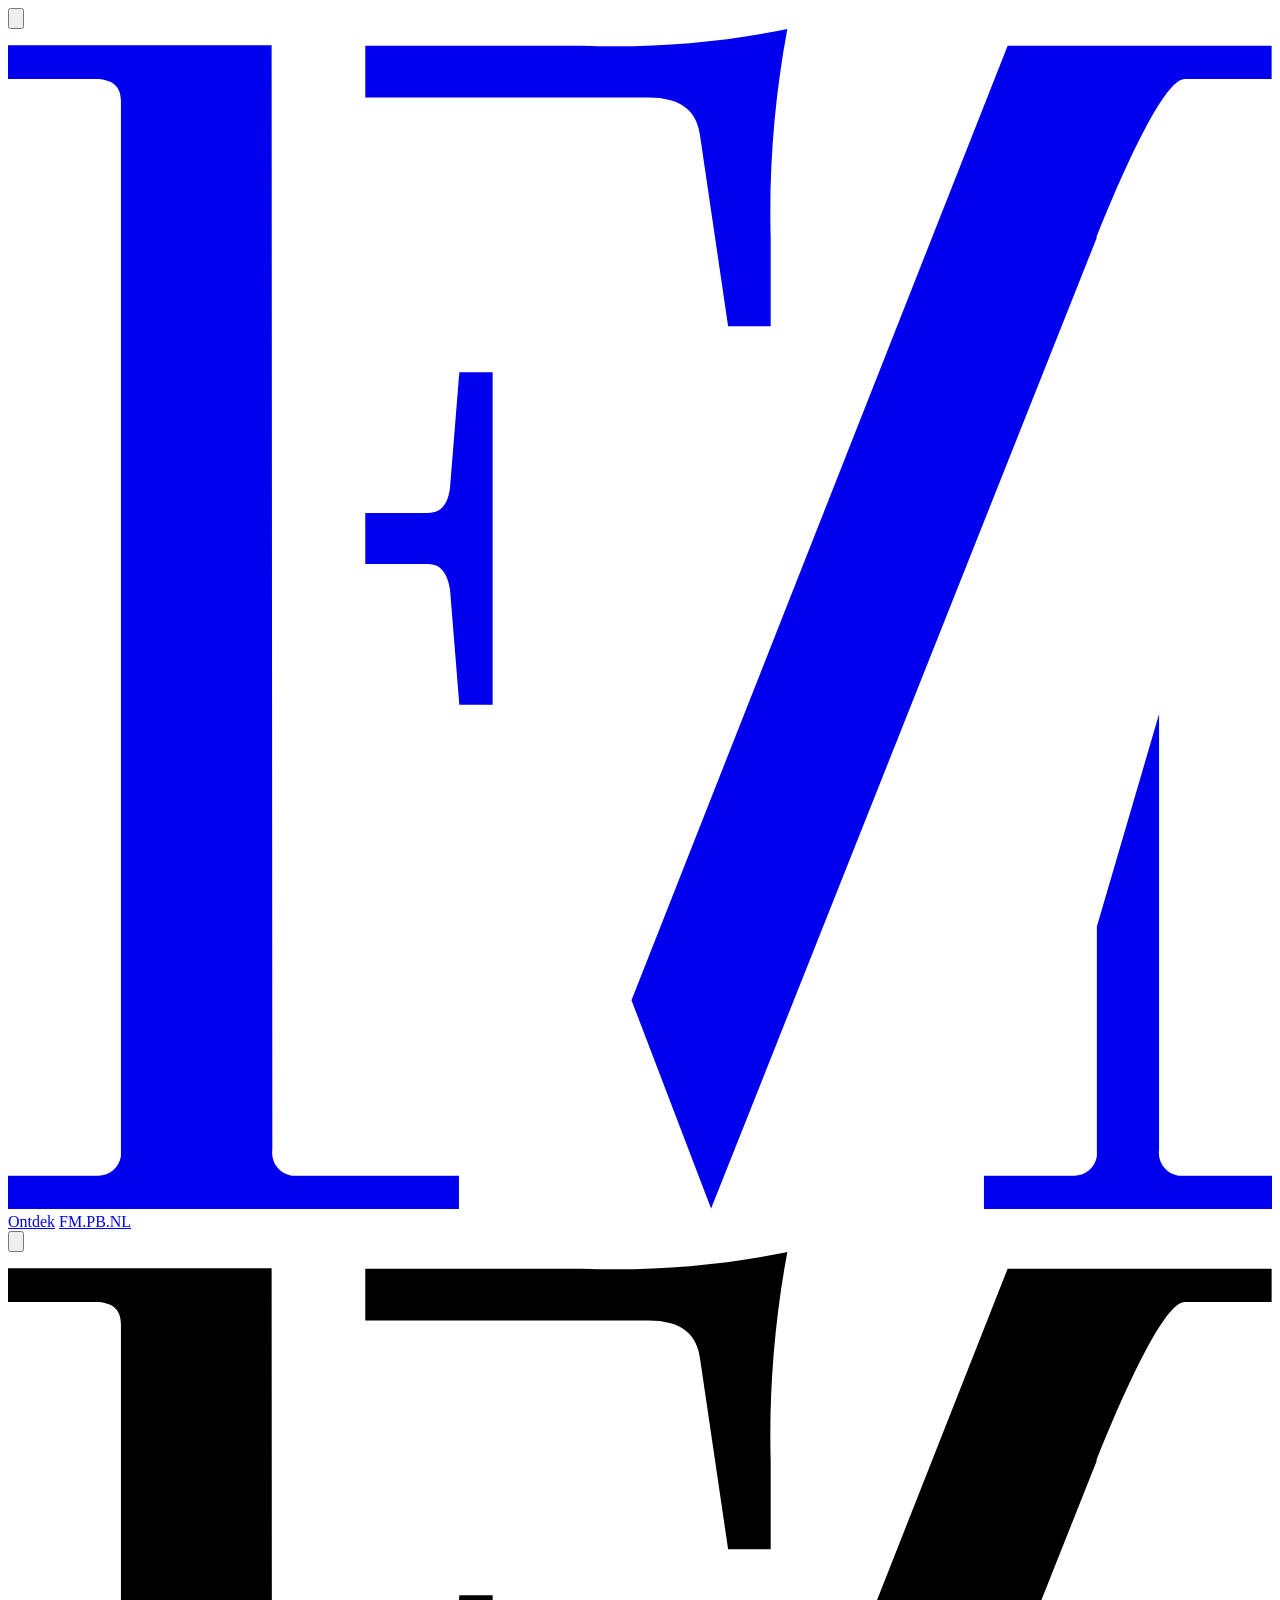
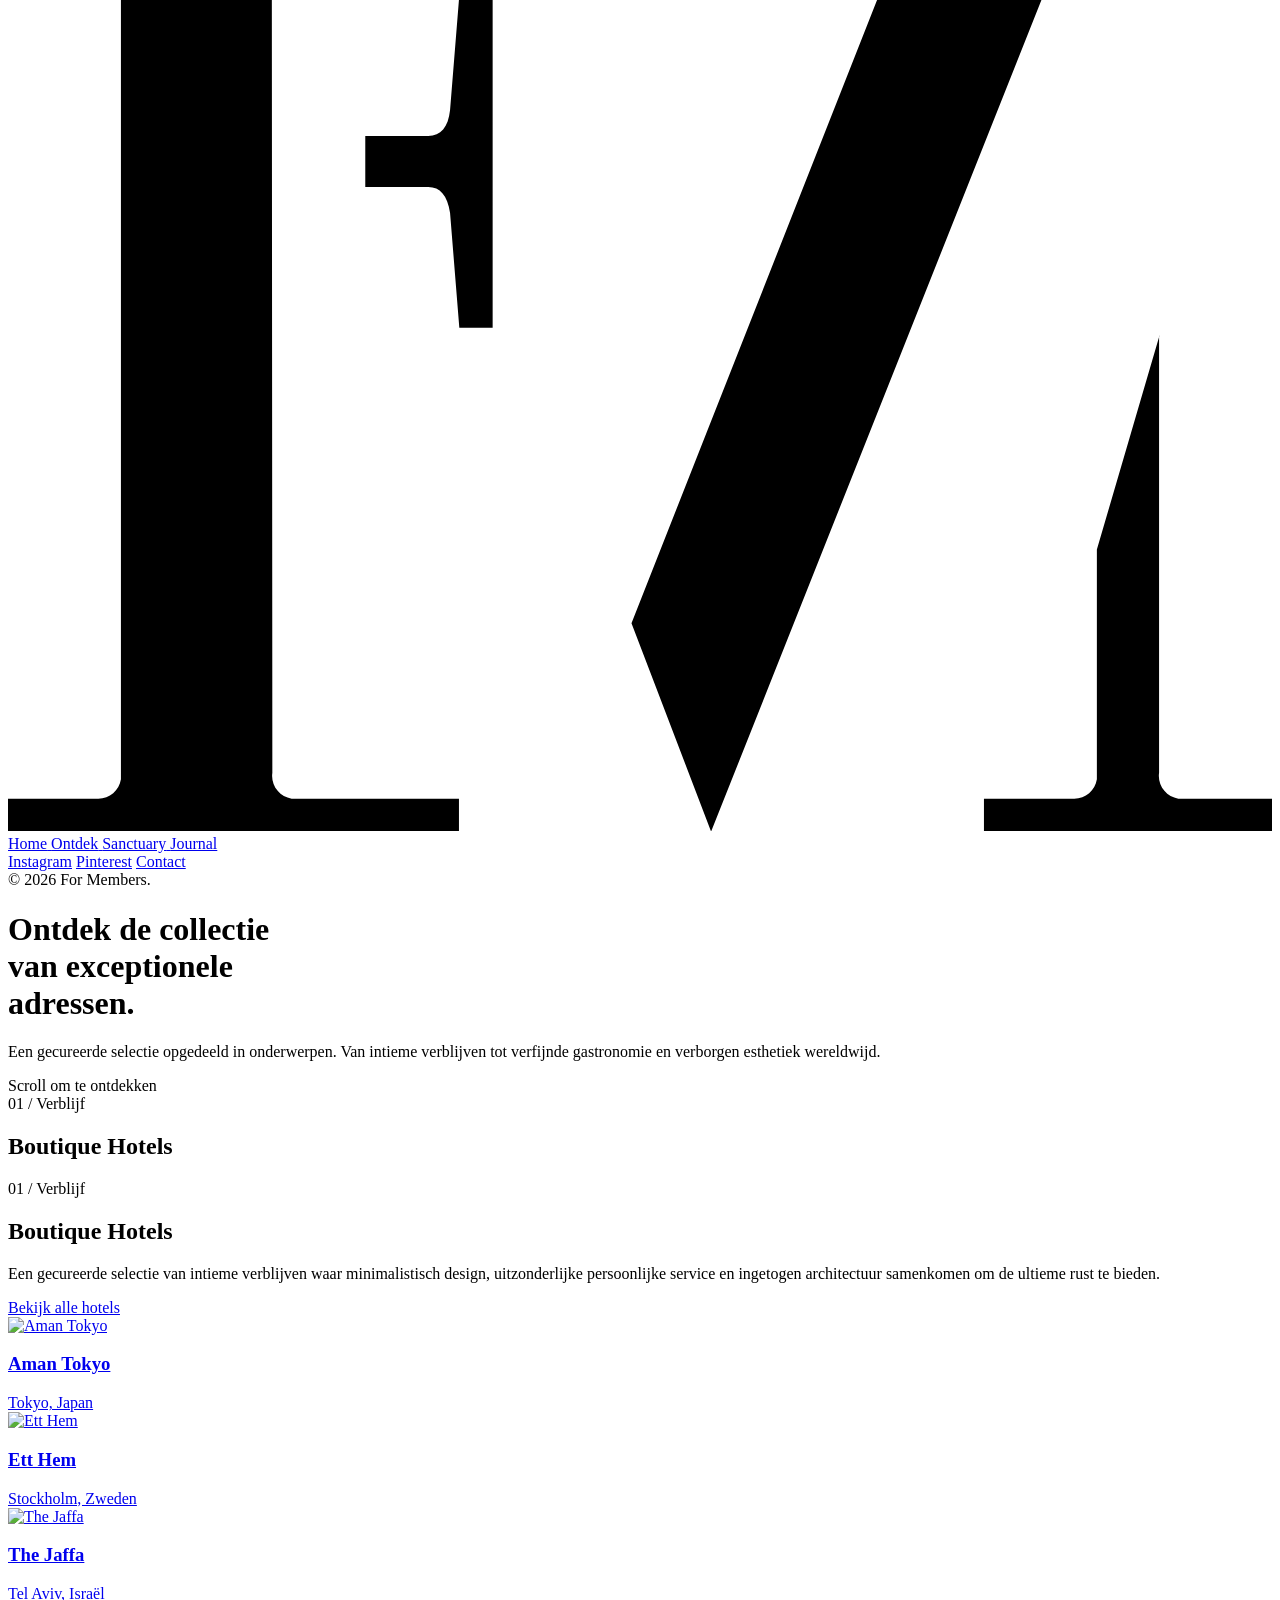
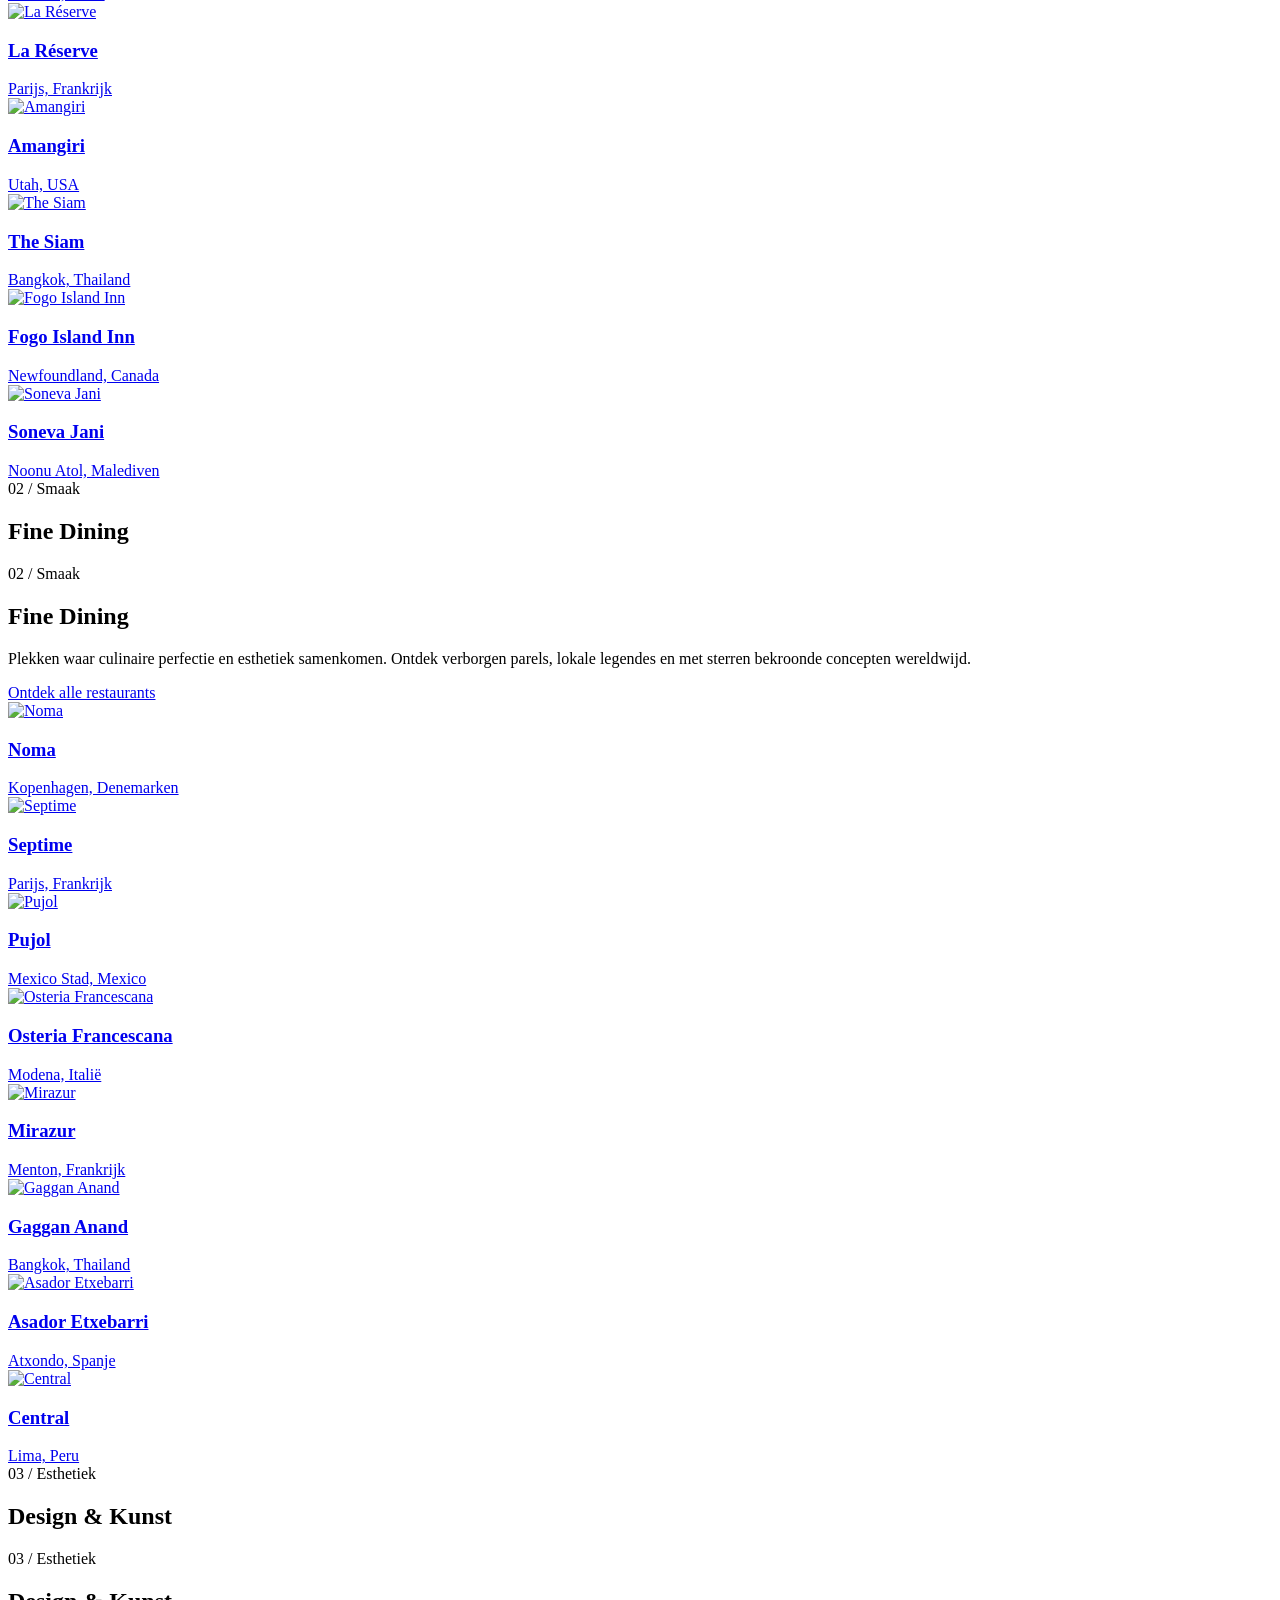
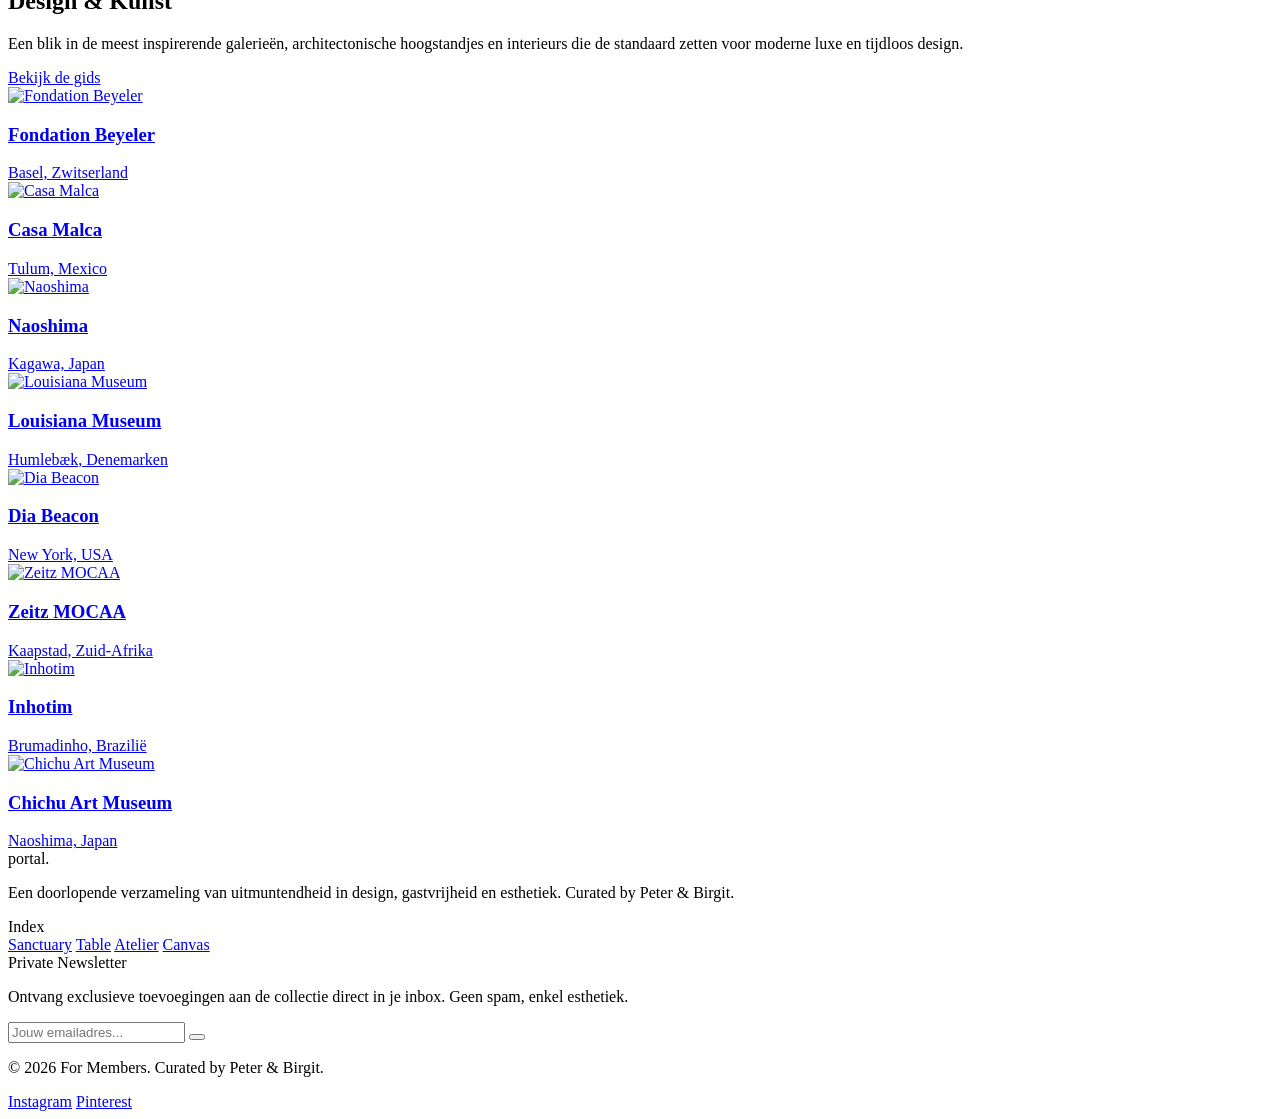
==== ontdek.html @ 79a3ef74 "Fix hamburger/close menu icons: replace Iconify with inline SVGs Iconify icons in opacity-0 overlays" ====
<!DOCTYPE html>
<html lang="nl">
<head>
    <meta charset="UTF-8">
    <meta name="viewport" content="width=device-width, initial-scale=1.0">
    <title>Ontdek | For Members.</title>
    <script src="https://cdn.tailwindcss.com"></script>
    <script>
        tailwind.config = {
            theme: {
                extend: {
                    colors: {
                        alabaster: '#F8F8F7',
                    }
                }
            }
        }
    </script>
    <script src="https://code.iconify.design/iconify-icon/1.0.7/iconify-icon.min.js"></script>
    <link rel="stylesheet" href="assets/style.css">
</head>
<body class="bg-alabaster text-stone-900 font-sans antialiased selection:bg-stone-200 overflow-x-hidden">

    <!-- Navigation -->
    <nav class="fixed top-0 w-full z-50 bg-white/40 backdrop-blur-md lg:bg-transparent lg:backdrop-blur-none lg:mix-blend-difference text-stone-900 lg:text-alabaster p-6 lg:p-10 flex justify-between items-center pointer-events-none">
        <div class="pointer-events-auto">
            <button id="menu-btn" class="flex items-center justify-center hover:opacity-50 transition-opacity">
                <svg xmlns="http://www.w3.org/2000/svg" viewBox="0 0 24 24" class="w-7 h-7" fill="none" stroke="currentColor" stroke-width="1.5"><path d="M3 6h18M3 12h18M3 18h18"/></svg>
            </button>
        </div>
        <a href="index.html" class="absolute left-1/2 -translate-x-1/2 pointer-events-auto cursor-pointer">
            <svg xmlns="http://www.w3.org/2000/svg" viewBox="0 0 34.14 31.86" class="h-6 lg:h-7" fill="currentColor"><path d="M31.09,18.47v11.8c-.05.34.19.65.52.7.06,0,.12,0,.18,0h2.35v.9h-7.78v-.9h2.35c.34.05.65-.19.7-.52,0-.06,0-.12,0-.18v-6.03l1.69-5.77ZM29.41,5.63l-10.42,26.23-2.15-5.63L27,.45h7.13v.9h-2.35c-.73,0-2.38,4.28-2.38,4.28Z"/><path d="M7.14,30.27c-.05.34.19.65.52.7.06,0,.12,0,.18,0h4.34v.9H0v-.9h2.35c.34.05.65-.19.7-.52,0-.06,0-.12,0-.18V1.94c0-.39-.23-.59-.7-.59H0V.44h7.12l.02,29.82ZM9.65.45h5.86c1.86.07,3.72-.08,5.54-.45-.35,1.87-.5,3.78-.45,5.68v2.35h-1.15l-.75-5.09c-.07-.74-.54-1.09-1.4-1.09h-7.65V.45Z"/><path d="M9.65,13.07h1.7c.34,0,.54-.23.59-.7l.25-3.1h.9v8.98h-.9l-.25-3.1c-.07-.47-.27-.7-.59-.7h-1.7v-1.38Z"/></svg>
        </a>
        <div class="flex gap-8 items-center pointer-events-auto">
            <a href="ontdek.html" class="text-sm font-medium tracking-wide uppercase hover:opacity-50 transition-opacity hidden md:block">Ontdek</a>
            <a href="#" class="text-sm font-medium tracking-wide uppercase hover:opacity-50 transition-opacity hidden md:block">FM.PB.NL</a>
        </div>
    </nav>

    <!-- Fullscreen Menu Overlay -->
    <div id="mobile-menu" class="fixed inset-0 z-[60] bg-stone-900 text-alabaster opacity-0 pointer-events-none transition-opacity duration-700 ease-in-out flex flex-col">
        <div class="p-6 lg:p-10 flex justify-between items-center">
            <div class="flex gap-6 lg:gap-8 items-center">
                <button id="close-btn" class="flex items-center justify-center hover:opacity-50 transition-opacity">
                    <svg xmlns="http://www.w3.org/2000/svg" viewBox="0 0 24 24" class="w-7 h-7" fill="none" stroke="currentColor" stroke-width="1.5"><path d="M18 6L6 18M6 6l12 12"/></svg>
                </button>
                <div class="cursor-pointer">
                    <svg xmlns="http://www.w3.org/2000/svg" viewBox="0 0 34.14 31.86" class="h-6 lg:h-7" fill="currentColor"><path d="M31.09,18.47v11.8c-.05.34.19.65.52.7.06,0,.12,0,.18,0h2.35v.9h-7.78v-.9h2.35c.34.05.65-.19.7-.52,0-.06,0-.12,0-.18v-6.03l1.69-5.77ZM29.41,5.63l-10.42,26.23-2.15-5.63L27,.45h7.13v.9h-2.35c-.73,0-2.38,4.28-2.38,4.28Z"/><path d="M7.14,30.27c-.05.34.19.65.52.7.06,0,.12,0,.18,0h4.34v.9H0v-.9h2.35c.34.05.65-.19.7-.52,0-.06,0-.12,0-.18V1.94c0-.39-.23-.59-.7-.59H0V.44h7.12l.02,29.82ZM9.65.45h5.86c1.86.07,3.72-.08,5.54-.45-.35,1.87-.5,3.78-.45,5.68v2.35h-1.15l-.75-5.09c-.07-.74-.54-1.09-1.4-1.09h-7.65V.45Z"/><path d="M9.65,13.07h1.7c.34,0,.54-.23.59-.7l.25-3.1h.9v8.98h-.9l-.25-3.1c-.07-.47-.27-.7-.59-.7h-1.7v-1.38Z"/></svg>
                </div>
            </div>
        </div>
        <div class="flex-1 flex flex-col justify-center p-6 lg:p-10 max-w-[1600px] w-full mx-auto">
            <nav class="flex flex-col gap-4 lg:gap-6">
                <a href="index.html" class="group font-serif text-5xl md:text-7xl lg:text-8xl tracking-tight font-medium w-fit flex items-center gap-6">
                    <span class="group-hover:text-stone-400 group-hover:italic transition-all duration-500">Home</span>
                    <iconify-icon icon="solar:arrow-right-linear" stroke-width="1.5" class="text-4xl lg:text-6xl text-stone-400 opacity-0 -translate-x-4 group-hover:opacity-100 group-hover:translate-x-0 transition-all duration-500"></iconify-icon>
                </a>
                <a href="ontdek.html" class="group font-serif text-5xl md:text-7xl lg:text-8xl tracking-tight font-medium w-fit flex items-center gap-6">
                    <span class="group-hover:text-stone-400 group-hover:italic transition-all duration-500">Ontdek</span>
                    <iconify-icon icon="solar:arrow-right-linear" stroke-width="1.5" class="text-4xl lg:text-6xl text-stone-400 opacity-0 -translate-x-4 group-hover:opacity-100 group-hover:translate-x-0 transition-all duration-500"></iconify-icon>
                </a>
                <a href="sanctuary.html" class="group font-serif text-5xl md:text-7xl lg:text-8xl tracking-tight font-medium w-fit flex items-center gap-6">
                    <span class="group-hover:text-stone-400 group-hover:italic transition-all duration-500">Sanctuary</span>
                    <iconify-icon icon="solar:arrow-right-linear" stroke-width="1.5" class="text-4xl lg:text-6xl text-stone-400 opacity-0 -translate-x-4 group-hover:opacity-100 group-hover:translate-x-0 transition-all duration-500"></iconify-icon>
                </a>
                <a href="#" class="group font-serif text-5xl md:text-7xl lg:text-8xl tracking-tight font-medium w-fit flex items-center gap-6">
                    <span class="group-hover:text-stone-400 group-hover:italic transition-all duration-500">Journal</span>
                    <iconify-icon icon="solar:arrow-right-linear" stroke-width="1.5" class="text-4xl lg:text-6xl text-stone-400 opacity-0 -translate-x-4 group-hover:opacity-100 group-hover:translate-x-0 transition-all duration-500"></iconify-icon>
                </a>
            </nav>
        </div>
        <div class="p-6 lg:p-10 max-w-[1600px] w-full mx-auto flex flex-col sm:flex-row justify-between items-start sm:items-end gap-8">
            <div class="flex gap-6 sm:gap-8">
                <a href="#" class="text-xs font-semibold tracking-widest uppercase text-stone-500 hover:text-alabaster transition-colors">Instagram</a>
                <a href="#" class="text-xs font-semibold tracking-widest uppercase text-stone-500 hover:text-alabaster transition-colors">Pinterest</a>
                <a href="#" class="text-xs font-semibold tracking-widest uppercase text-stone-500 hover:text-alabaster transition-colors">Contact</a>
            </div>
            <div class="text-xs font-semibold tracking-widest uppercase text-stone-600">
                &copy; 2026 For Members.
            </div>
        </div>
    </div>

    <!-- Hero -->
    <header class="min-h-[70vh] flex flex-col justify-end p-6 lg:p-10 pb-16 lg:pb-24 max-w-[1600px] mx-auto">
        <div class="grid grid-cols-1 lg:grid-cols-12 gap-12 lg:gap-6 items-end">
            <div class="lg:col-span-8">
                <h1 class="font-serif text-5xl md:text-7xl lg:text-8xl tracking-tight font-medium leading-[1.1] text-stone-900">
                    Ontdek de <span class="text-stone-400 italic font-normal">collectie</span><br>
                    van exceptionele<br>
                    adressen.
                </h1>
            </div>
            <div class="lg:col-span-4 flex flex-col gap-8">
                <p class="text-base md:text-lg text-stone-600 font-light leading-relaxed">
                    Een gecureerde selectie opgedeeld in onderwerpen. Van intieme verblijven tot verfijnde gastronomie en verborgen esthetiek wereldwijd.
                </p>
                <div class="flex items-center gap-4 text-xs font-medium uppercase tracking-widest text-stone-500">
                    <span>Scroll om te ontdekken</span>
                    <iconify-icon icon="solar:arrow-down-linear" stroke-width="1.5" class="text-lg animate-bounce-down"></iconify-icon>
                </div>
            </div>
        </div>
    </header>

    <!-- Ontdek Layout -->
    <main class="bg-white border-t border-stone-200">
        <div class="max-w-[1600px] mx-auto p-6 lg:p-10 py-16 lg:py-32 flex flex-col gap-24 lg:gap-48">

            <!-- Onderwerp 1: Verblijf -->
            <section class="flex flex-col lg:flex-row gap-6 lg:gap-24 relative">
                <div class="lg:hidden sticky top-[72px] z-40 bg-white/95 backdrop-blur py-4 px-6 -mx-6 border-b border-stone-100 flex flex-col gap-1 shadow-[0_10px_30px_-15px_rgba(0,0,0,0.05)]">
                    <div class="text-[10px] font-semibold uppercase tracking-widest text-stone-400">01 / Verblijf</div>
                    <h2 class="font-serif text-3xl tracking-tight font-medium text-stone-900">Boutique Hotels</h2>
                </div>
                <div class="lg:w-1/3 flex flex-col lg:sticky lg:top-32 h-fit lg:pr-8 z-30 pt-2 lg:pt-0">
                    <div class="hidden lg:flex flex-col gap-6">
                        <div class="text-xs font-semibold uppercase tracking-widest text-stone-400">01 / Verblijf</div>
                        <h2 class="font-serif text-5xl md:text-6xl tracking-tight font-medium text-stone-900">Boutique Hotels</h2>
                    </div>
                    <div class="flex flex-col gap-5 mt-0 lg:mt-6">
                        <p class="text-xs sm:text-sm md:text-base text-stone-500 font-light leading-relaxed">
                            Een gecureerde selectie van intieme verblijven waar minimalistisch design, uitzonderlijke persoonlijke service en ingetogen architectuur samenkomen om de ultieme rust te bieden.
                        </p>
                        <a href="sanctuary.html" class="group relative flex items-center justify-between bg-stone-900 hover:bg-stone-800 transition-all w-full">
                            <span class="px-5 py-3 font-serif text-base md:text-lg tracking-tight text-stone-400 group-hover:text-alabaster transition-colors">Bekijk alle hotels</span>
                            <span class="border-l border-stone-700 w-12 h-12 flex items-center justify-center text-stone-400 group-hover:text-alabaster transition-all flex-shrink-0">
                                <iconify-icon icon="solar:arrow-right-up-linear" stroke-width="1.5" class="text-lg group-hover:translate-x-1 group-hover:-translate-y-1 transition-transform"></iconify-icon>
                            </span>
                        </a>
                    </div>
                </div>
                <div class="lg:w-2/3 grid grid-cols-2 gap-x-3 gap-y-8 md:gap-x-6 md:gap-y-16 mt-4 lg:mt-0">
                    <a href="sanctuary-aman-tokyo.html" class="group flex flex-col gap-3 md:gap-5">
                        <div class="relative w-full aspect-square overflow-hidden bg-stone-100">
                            <img src="https://hoirqrkdgbmvpwutwuwj.supabase.co/storage/v1/object/public/assets/assets/917d6f93-fb36-439a-8c48-884b67b35381_1600w.jpg" alt="Aman Tokyo" class="object-cover w-full h-full group-hover:scale-105 transition-transform duration-700 ease-in-out">
                        </div>
                        <div class="flex flex-col gap-1 md:gap-1.5">
                            <div class="flex justify-between items-start">
                                <h3 class="font-serif text-sm sm:text-base md:text-2xl tracking-tight font-medium text-stone-900 pr-2">Aman Tokyo</h3>
                                <iconify-icon icon="solar:arrow-right-up-linear" stroke-width="1.5" class="text-sm md:text-xl text-stone-400 group-hover:text-stone-900 group-hover:translate-x-1 group-hover:-translate-y-1 transition-all flex-shrink-0"></iconify-icon>
                            </div>
                            <span class="text-[9px] sm:text-[10px] md:text-xs font-semibold uppercase tracking-widest text-stone-400 truncate">Tokyo, Japan</span>
                        </div>
                    </a>
                    <a href="sanctuary-aman-tokyo.html" class="group flex flex-col gap-3 md:gap-5">
                        <div class="relative w-full aspect-square overflow-hidden bg-stone-100">
                            <img src="https://hoirqrkdgbmvpwutwuwj.supabase.co/storage/v1/object/public/assets/assets/4734259a-bad7-422f-981e-ce01e79184f2_1600w.jpg" alt="Ett Hem" class="object-cover w-full h-full group-hover:scale-105 transition-transform duration-700 ease-in-out">
                        </div>
                        <div class="flex flex-col gap-1 md:gap-1.5">
                            <div class="flex justify-between items-start">
                                <h3 class="font-serif text-sm sm:text-base md:text-2xl tracking-tight font-medium text-stone-900 pr-2">Ett Hem</h3>
                                <iconify-icon icon="solar:arrow-right-up-linear" stroke-width="1.5" class="text-sm md:text-xl text-stone-400 group-hover:text-stone-900 group-hover:translate-x-1 group-hover:-translate-y-1 transition-all flex-shrink-0"></iconify-icon>
                            </div>
                            <span class="text-[9px] sm:text-[10px] md:text-xs font-semibold uppercase tracking-widest text-stone-400 truncate">Stockholm, Zweden</span>
                        </div>
                    </a>
                    <a href="sanctuary-aman-tokyo.html" class="group flex flex-col gap-3 md:gap-5">
                        <div class="relative w-full aspect-square overflow-hidden bg-stone-100">
                            <img src="https://images.unsplash.com/photo-1522708323590-d24dbb6b0267?auto=format&fit=crop&q=80&w=800" alt="The Jaffa" class="object-cover w-full h-full group-hover:scale-105 transition-transform duration-700 ease-in-out">
                        </div>
                        <div class="flex flex-col gap-1 md:gap-1.5">
                            <div class="flex justify-between items-start">
                                <h3 class="font-serif text-sm sm:text-base md:text-2xl tracking-tight font-medium text-stone-900 pr-2">The Jaffa</h3>
                                <iconify-icon icon="solar:arrow-right-up-linear" stroke-width="1.5" class="text-sm md:text-xl text-stone-400 group-hover:text-stone-900 group-hover:translate-x-1 group-hover:-translate-y-1 transition-all flex-shrink-0"></iconify-icon>
                            </div>
                            <span class="text-[9px] sm:text-[10px] md:text-xs font-semibold uppercase tracking-widest text-stone-400 truncate">Tel Aviv, Isra&euml;l</span>
                        </div>
                    </a>
                    <a href="sanctuary-aman-tokyo.html" class="group flex flex-col gap-3 md:gap-5">
                        <div class="relative w-full aspect-square overflow-hidden bg-stone-100">
                            <img src="https://hoirqrkdgbmvpwutwuwj.supabase.co/storage/v1/object/public/assets/assets/5bab247f-35d9-400d-a82b-fd87cfe913d2_1600w.webp" alt="La R&eacute;serve" class="object-cover w-full h-full group-hover:scale-105 transition-transform duration-700 ease-in-out">
                        </div>
                        <div class="flex flex-col gap-1 md:gap-1.5">
                            <div class="flex justify-between items-start">
                                <h3 class="font-serif text-sm sm:text-base md:text-2xl tracking-tight font-medium text-stone-900 pr-2">La R&eacute;serve</h3>
                                <iconify-icon icon="solar:arrow-right-up-linear" stroke-width="1.5" class="text-sm md:text-xl text-stone-400 group-hover:text-stone-900 group-hover:translate-x-1 group-hover:-translate-y-1 transition-all flex-shrink-0"></iconify-icon>
                            </div>
                            <span class="text-[9px] sm:text-[10px] md:text-xs font-semibold uppercase tracking-widest text-stone-400 truncate">Parijs, Frankrijk</span>
                        </div>
                    </a>
                    <a href="sanctuary-aman-tokyo.html" class="group flex flex-col gap-3 md:gap-5">
                        <div class="relative w-full aspect-square overflow-hidden bg-stone-100">
                            <img src="https://images.unsplash.com/photo-1566073771259-6a8506099945?auto=format&fit=crop&q=80&w=800" alt="Amangiri" class="object-cover w-full h-full group-hover:scale-105 transition-transform duration-700 ease-in-out">
                        </div>
                        <div class="flex flex-col gap-1 md:gap-1.5">
                            <div class="flex justify-between items-start">
                                <h3 class="font-serif text-sm sm:text-base md:text-2xl tracking-tight font-medium text-stone-900 pr-2">Amangiri</h3>
                                <iconify-icon icon="solar:arrow-right-up-linear" stroke-width="1.5" class="text-sm md:text-xl text-stone-400 group-hover:text-stone-900 group-hover:translate-x-1 group-hover:-translate-y-1 transition-all flex-shrink-0"></iconify-icon>
                            </div>
                            <span class="text-[9px] sm:text-[10px] md:text-xs font-semibold uppercase tracking-widest text-stone-400 truncate">Utah, USA</span>
                        </div>
                    </a>
                    <a href="sanctuary-aman-tokyo.html" class="group flex flex-col gap-3 md:gap-5">
                        <div class="relative w-full aspect-square overflow-hidden bg-stone-100">
                            <img src="https://images.unsplash.com/photo-1520250497591-112f2f40a3f4?auto=format&fit=crop&q=80&w=800" alt="The Siam" class="object-cover w-full h-full group-hover:scale-105 transition-transform duration-700 ease-in-out">
                        </div>
                        <div class="flex flex-col gap-1 md:gap-1.5">
                            <div class="flex justify-between items-start">
                                <h3 class="font-serif text-sm sm:text-base md:text-2xl tracking-tight font-medium text-stone-900 pr-2">The Siam</h3>
                                <iconify-icon icon="solar:arrow-right-up-linear" stroke-width="1.5" class="text-sm md:text-xl text-stone-400 group-hover:text-stone-900 group-hover:translate-x-1 group-hover:-translate-y-1 transition-all flex-shrink-0"></iconify-icon>
                            </div>
                            <span class="text-[9px] sm:text-[10px] md:text-xs font-semibold uppercase tracking-widest text-stone-400 truncate">Bangkok, Thailand</span>
                        </div>
                    </a>
                    <a href="sanctuary-aman-tokyo.html" class="group flex flex-col gap-3 md:gap-5">
                        <div class="relative w-full aspect-square overflow-hidden bg-stone-100">
                            <img src="https://images.unsplash.com/photo-1499793983690-e29da59ef1c2?auto=format&fit=crop&q=80&w=800" alt="Fogo Island Inn" class="object-cover w-full h-full group-hover:scale-105 transition-transform duration-700 ease-in-out">
                        </div>
                        <div class="flex flex-col gap-1 md:gap-1.5">
                            <div class="flex justify-between items-start">
                                <h3 class="font-serif text-sm sm:text-base md:text-2xl tracking-tight font-medium text-stone-900 pr-2">Fogo Island Inn</h3>
                                <iconify-icon icon="solar:arrow-right-up-linear" stroke-width="1.5" class="text-sm md:text-xl text-stone-400 group-hover:text-stone-900 group-hover:translate-x-1 group-hover:-translate-y-1 transition-all flex-shrink-0"></iconify-icon>
                            </div>
                            <span class="text-[9px] sm:text-[10px] md:text-xs font-semibold uppercase tracking-widest text-stone-400 truncate">Newfoundland, Canada</span>
                        </div>
                    </a>
                    <a href="sanctuary-aman-tokyo.html" class="group flex flex-col gap-3 md:gap-5">
                        <div class="relative w-full aspect-square overflow-hidden bg-stone-100">
                            <img src="https://images.unsplash.com/photo-1439066615861-d1af74d74000?auto=format&fit=crop&q=80&w=800" alt="Soneva Jani" class="object-cover w-full h-full group-hover:scale-105 transition-transform duration-700 ease-in-out">
                        </div>
                        <div class="flex flex-col gap-1 md:gap-1.5">
                            <div class="flex justify-between items-start">
                                <h3 class="font-serif text-sm sm:text-base md:text-2xl tracking-tight font-medium text-stone-900 pr-2">Soneva Jani</h3>
                                <iconify-icon icon="solar:arrow-right-up-linear" stroke-width="1.5" class="text-sm md:text-xl text-stone-400 group-hover:text-stone-900 group-hover:translate-x-1 group-hover:-translate-y-1 transition-all flex-shrink-0"></iconify-icon>
                            </div>
                            <span class="text-[9px] sm:text-[10px] md:text-xs font-semibold uppercase tracking-widest text-stone-400 truncate">Noonu Atol, Malediven</span>
                        </div>
                    </a>
                </div>
            </section>

            <!-- Onderwerp 2: Gastronomie -->
            <section class="flex flex-col lg:flex-row gap-6 lg:gap-24 relative">
                <div class="lg:hidden sticky top-[72px] z-40 bg-white/95 backdrop-blur py-4 px-6 -mx-6 border-b border-stone-100 flex flex-col gap-1 shadow-[0_10px_30px_-15px_rgba(0,0,0,0.05)]">
                    <div class="text-[10px] font-semibold uppercase tracking-widest text-stone-400">02 / Smaak</div>
                    <h2 class="font-serif text-3xl tracking-tight font-medium text-stone-900">Fine Dining</h2>
                </div>
                <div class="lg:w-1/3 flex flex-col lg:sticky lg:top-32 h-fit lg:pr-8 z-30 pt-2 lg:pt-0">
                    <div class="hidden lg:flex flex-col gap-6">
                        <div class="text-xs font-semibold uppercase tracking-widest text-stone-400">02 / Smaak</div>
                        <h2 class="font-serif text-5xl md:text-6xl tracking-tight font-medium text-stone-900">Fine Dining</h2>
                    </div>
                    <div class="flex flex-col gap-5 mt-0 lg:mt-6">
                        <p class="text-xs sm:text-sm md:text-base text-stone-500 font-light leading-relaxed">
                            Plekken waar culinaire perfectie en esthetiek samenkomen. Ontdek verborgen parels, lokale legendes en met sterren bekroonde concepten wereldwijd.
                        </p>
                        <a href="#" class="group relative flex items-center justify-between bg-stone-900 hover:bg-stone-800 transition-all w-full">
                            <span class="px-5 py-3 font-serif text-base md:text-lg tracking-tight text-alabaster">Ontdek alle restaurants</span>
                            <span class="border-l border-stone-700 w-12 h-12 flex items-center justify-center text-alabaster transition-all flex-shrink-0">
                                <iconify-icon icon="solar:arrow-right-up-linear" stroke-width="1.5" class="text-lg group-hover:translate-x-1 group-hover:-translate-y-1 transition-transform"></iconify-icon>
                            </span>
                        </a>
                    </div>
                </div>
                <div class="lg:w-2/3 grid grid-cols-2 gap-x-3 gap-y-8 md:gap-x-6 md:gap-y-16 mt-4 lg:mt-0">
                    <a href="https://noma.dk" target="_blank" rel="noopener noreferrer" class="group flex flex-col gap-3 md:gap-5">
                        <div class="relative w-full aspect-square overflow-hidden bg-stone-100">
                            <img src="https://images.unsplash.com/photo-1550966871-3ed3cdb5ed0c?auto=format&fit=crop&q=80&w=800" alt="Noma" class="object-cover w-full h-full group-hover:scale-105 transition-transform duration-700 ease-in-out">
                        </div>
                        <div class="flex flex-col gap-1 md:gap-1.5">
                            <div class="flex justify-between items-start">
                                <h3 class="font-serif text-sm sm:text-base md:text-2xl tracking-tight font-medium text-stone-900 pr-2">Noma</h3>
                                <iconify-icon icon="solar:arrow-right-up-linear" stroke-width="1.5" class="text-sm md:text-xl text-stone-400 group-hover:text-stone-900 group-hover:translate-x-1 group-hover:-translate-y-1 transition-all flex-shrink-0"></iconify-icon>
                            </div>
                            <span class="text-[9px] sm:text-[10px] md:text-xs font-semibold uppercase tracking-widest text-stone-400 truncate">Kopenhagen, Denemarken</span>
                        </div>
                    </a>
                    <a href="https://www.septime-charonne.fr" target="_blank" rel="noopener noreferrer" class="group flex flex-col gap-3 md:gap-5">
                        <div class="relative w-full aspect-square overflow-hidden bg-stone-100">
                            <img src="https://images.unsplash.com/photo-1514933651103-005eec06c04b?auto=format&fit=crop&q=80&w=800" alt="Septime" class="object-cover w-full h-full group-hover:scale-105 transition-transform duration-700 ease-in-out">
                        </div>
                        <div class="flex flex-col gap-1 md:gap-1.5">
                            <div class="flex justify-between items-start">
                                <h3 class="font-serif text-sm sm:text-base md:text-2xl tracking-tight font-medium text-stone-900 pr-2">Septime</h3>
                                <iconify-icon icon="solar:arrow-right-up-linear" stroke-width="1.5" class="text-sm md:text-xl text-stone-400 group-hover:text-stone-900 group-hover:translate-x-1 group-hover:-translate-y-1 transition-all flex-shrink-0"></iconify-icon>
                            </div>
                            <span class="text-[9px] sm:text-[10px] md:text-xs font-semibold uppercase tracking-widest text-stone-400 truncate">Parijs, Frankrijk</span>
                        </div>
                    </a>
                    <a href="https://pujol.com.mx" target="_blank" rel="noopener noreferrer" class="group flex flex-col gap-3 md:gap-5">
                        <div class="relative w-full aspect-square overflow-hidden bg-stone-100">
                            <img src="https://images.unsplash.com/photo-1600891964092-4316c288032e?auto=format&fit=crop&q=80&w=800" alt="Pujol" class="object-cover w-full h-full group-hover:scale-105 transition-transform duration-700 ease-in-out">
                        </div>
                        <div class="flex flex-col gap-1 md:gap-1.5">
                            <div class="flex justify-between items-start">
                                <h3 class="font-serif text-sm sm:text-base md:text-2xl tracking-tight font-medium text-stone-900 pr-2">Pujol</h3>
                                <iconify-icon icon="solar:arrow-right-up-linear" stroke-width="1.5" class="text-sm md:text-xl text-stone-400 group-hover:text-stone-900 group-hover:translate-x-1 group-hover:-translate-y-1 transition-all flex-shrink-0"></iconify-icon>
                            </div>
                            <span class="text-[9px] sm:text-[10px] md:text-xs font-semibold uppercase tracking-widest text-stone-400 truncate">Mexico Stad, Mexico</span>
                        </div>
                    </a>
                    <a href="https://osteriafrancescana.it" target="_blank" rel="noopener noreferrer" class="group flex flex-col gap-3 md:gap-5">
                        <div class="relative w-full aspect-square overflow-hidden bg-stone-100">
                            <img src="https://images.unsplash.com/photo-1559339352-11d035aa65de?auto=format&fit=crop&q=80&w=800" alt="Osteria Francescana" class="object-cover w-full h-full group-hover:scale-105 transition-transform duration-700 ease-in-out">
                        </div>
                        <div class="flex flex-col gap-1 md:gap-1.5">
                            <div class="flex justify-between items-start">
                                <h3 class="font-serif text-sm sm:text-base md:text-2xl tracking-tight font-medium text-stone-900 pr-2">Osteria Francescana</h3>
                                <iconify-icon icon="solar:arrow-right-up-linear" stroke-width="1.5" class="text-sm md:text-xl text-stone-400 group-hover:text-stone-900 group-hover:translate-x-1 group-hover:-translate-y-1 transition-all flex-shrink-0"></iconify-icon>
                            </div>
                            <span class="text-[9px] sm:text-[10px] md:text-xs font-semibold uppercase tracking-widest text-stone-400 truncate">Modena, Itali&euml;</span>
                        </div>
                    </a>
                    <a href="https://www.mirazur.fr" target="_blank" rel="noopener noreferrer" class="group flex flex-col gap-3 md:gap-5">
                        <div class="relative w-full aspect-square overflow-hidden bg-stone-100">
                            <img src="https://images.unsplash.com/photo-1414235077428-338989a2e8c0?auto=format&fit=crop&q=80&w=800" alt="Mirazur" class="object-cover w-full h-full group-hover:scale-105 transition-transform duration-700 ease-in-out">
                        </div>
                        <div class="flex flex-col gap-1 md:gap-1.5">
                            <div class="flex justify-between items-start">
                                <h3 class="font-serif text-sm sm:text-base md:text-2xl tracking-tight font-medium text-stone-900 pr-2">Mirazur</h3>
                                <iconify-icon icon="solar:arrow-right-up-linear" stroke-width="1.5" class="text-sm md:text-xl text-stone-400 group-hover:text-stone-900 group-hover:translate-x-1 group-hover:-translate-y-1 transition-all flex-shrink-0"></iconify-icon>
                            </div>
                            <span class="text-[9px] sm:text-[10px] md:text-xs font-semibold uppercase tracking-widest text-stone-400 truncate">Menton, Frankrijk</span>
                        </div>
                    </a>
                    <a href="https://gaggananand.com" target="_blank" rel="noopener noreferrer" class="group flex flex-col gap-3 md:gap-5">
                        <div class="relative w-full aspect-square overflow-hidden bg-stone-100">
                            <img src="https://images.unsplash.com/photo-1514362545857-3bc16c4c7d1b?auto=format&fit=crop&q=80&w=800" alt="Gaggan Anand" class="object-cover w-full h-full group-hover:scale-105 transition-transform duration-700 ease-in-out">
                        </div>
                        <div class="flex flex-col gap-1 md:gap-1.5">
                            <div class="flex justify-between items-start">
                                <h3 class="font-serif text-sm sm:text-base md:text-2xl tracking-tight font-medium text-stone-900 pr-2">Gaggan Anand</h3>
                                <iconify-icon icon="solar:arrow-right-up-linear" stroke-width="1.5" class="text-sm md:text-xl text-stone-400 group-hover:text-stone-900 group-hover:translate-x-1 group-hover:-translate-y-1 transition-all flex-shrink-0"></iconify-icon>
                            </div>
                            <span class="text-[9px] sm:text-[10px] md:text-xs font-semibold uppercase tracking-widest text-stone-400 truncate">Bangkok, Thailand</span>
                        </div>
                    </a>
                    <a href="https://asadoretxebarri.com" target="_blank" rel="noopener noreferrer" class="group flex flex-col gap-3 md:gap-5">
                        <div class="relative w-full aspect-square overflow-hidden bg-stone-100">
                            <img src="https://images.unsplash.com/photo-1544025162-d76694265947?auto=format&fit=crop&q=80&w=800" alt="Asador Etxebarri" class="object-cover w-full h-full group-hover:scale-105 transition-transform duration-700 ease-in-out">
                        </div>
                        <div class="flex flex-col gap-1 md:gap-1.5">
                            <div class="flex justify-between items-start">
                                <h3 class="font-serif text-sm sm:text-base md:text-2xl tracking-tight font-medium text-stone-900 pr-2">Asador Etxebarri</h3>
                                <iconify-icon icon="solar:arrow-right-up-linear" stroke-width="1.5" class="text-sm md:text-xl text-stone-400 group-hover:text-stone-900 group-hover:translate-x-1 group-hover:-translate-y-1 transition-all flex-shrink-0"></iconify-icon>
                            </div>
                            <span class="text-[9px] sm:text-[10px] md:text-xs font-semibold uppercase tracking-widest text-stone-400 truncate">Atxondo, Spanje</span>
                        </div>
                    </a>
                    <a href="https://centralrestaurante.com.pe" target="_blank" rel="noopener noreferrer" class="group flex flex-col gap-3 md:gap-5">
                        <div class="relative w-full aspect-square overflow-hidden bg-stone-100">
                            <img src="https://images.unsplash.com/photo-1504674900247-0877df9cc836?auto=format&fit=crop&q=80&w=800" alt="Central" class="object-cover w-full h-full group-hover:scale-105 transition-transform duration-700 ease-in-out">
                        </div>
                        <div class="flex flex-col gap-1 md:gap-1.5">
                            <div class="flex justify-between items-start">
                                <h3 class="font-serif text-sm sm:text-base md:text-2xl tracking-tight font-medium text-stone-900 pr-2">Central</h3>
                                <iconify-icon icon="solar:arrow-right-up-linear" stroke-width="1.5" class="text-sm md:text-xl text-stone-400 group-hover:text-stone-900 group-hover:translate-x-1 group-hover:-translate-y-1 transition-all flex-shrink-0"></iconify-icon>
                            </div>
                            <span class="text-[9px] sm:text-[10px] md:text-xs font-semibold uppercase tracking-widest text-stone-400 truncate">Lima, Peru</span>
                        </div>
                    </a>
                </div>
            </section>

            <!-- Onderwerp 3: Esthetiek -->
            <section class="flex flex-col lg:flex-row gap-6 lg:gap-24 relative">
                <div class="lg:hidden sticky top-[72px] z-40 bg-white/95 backdrop-blur py-4 px-6 -mx-6 border-b border-stone-100 flex flex-col gap-1 shadow-[0_10px_30px_-15px_rgba(0,0,0,0.05)]">
                    <div class="text-[10px] font-semibold uppercase tracking-widest text-stone-400">03 / Esthetiek</div>
                    <h2 class="font-serif text-3xl tracking-tight font-medium text-stone-900">Design &amp; Kunst</h2>
                </div>
                <div class="lg:w-1/3 flex flex-col lg:sticky lg:top-32 h-fit lg:pr-8 z-30 pt-2 lg:pt-0">
                    <div class="hidden lg:flex flex-col gap-6">
                        <div class="text-xs font-semibold uppercase tracking-widest text-stone-400">03 / Esthetiek</div>
                        <h2 class="font-serif text-5xl md:text-6xl tracking-tight font-medium text-stone-900">Design &amp; Kunst</h2>
                    </div>
                    <div class="flex flex-col gap-5 mt-0 lg:mt-6">
                        <p class="text-xs sm:text-sm md:text-base text-stone-500 font-light leading-relaxed">
                            Een blik in de meest inspirerende galerieën, architectonische hoogstandjes en interieurs die de standaard zetten voor moderne luxe en tijdloos design.
                        </p>
                        <a href="#" class="group relative flex items-center justify-between bg-stone-900 hover:bg-stone-800 transition-all w-full">
                            <span class="px-5 py-3 font-serif text-base md:text-lg tracking-tight text-alabaster">Bekijk de gids</span>
                            <span class="border-l border-stone-700 w-12 h-12 flex items-center justify-center text-alabaster transition-all flex-shrink-0">
                                <iconify-icon icon="solar:arrow-right-up-linear" stroke-width="1.5" class="text-lg group-hover:translate-x-1 group-hover:-translate-y-1 transition-transform"></iconify-icon>
                            </span>
                        </a>
                    </div>
                </div>
                <div class="lg:w-2/3 grid grid-cols-2 gap-x-3 gap-y-8 md:gap-x-6 md:gap-y-16 mt-4 lg:mt-0">
                    <a href="https://www.fondationbeyeler.ch" target="_blank" rel="noopener noreferrer" class="group flex flex-col gap-3 md:gap-5">
                        <div class="relative w-full aspect-square overflow-hidden bg-stone-100">
                            <img src="https://images.unsplash.com/photo-1600585154340-be6161a56a0c?auto=format&fit=crop&q=80&w=800" alt="Fondation Beyeler" class="object-cover w-full h-full group-hover:scale-105 transition-transform duration-700 ease-in-out">
                        </div>
                        <div class="flex flex-col gap-1 md:gap-1.5">
                            <div class="flex justify-between items-start">
                                <h3 class="font-serif text-sm sm:text-base md:text-2xl tracking-tight font-medium text-stone-900 pr-2">Fondation Beyeler</h3>
                                <iconify-icon icon="solar:arrow-right-up-linear" stroke-width="1.5" class="text-sm md:text-xl text-stone-400 group-hover:text-stone-900 group-hover:translate-x-1 group-hover:-translate-y-1 transition-all flex-shrink-0"></iconify-icon>
                            </div>
                            <span class="text-[9px] sm:text-[10px] md:text-xs font-semibold uppercase tracking-widest text-stone-400 truncate">Basel, Zwitserland</span>
                        </div>
                    </a>
                    <a href="https://casamalca.com" target="_blank" rel="noopener noreferrer" class="group flex flex-col gap-3 md:gap-5">
                        <div class="relative w-full aspect-square overflow-hidden bg-stone-100">
                            <img src="https://images.unsplash.com/photo-1600607688969-a5bfcd646154?auto=format&fit=crop&q=80&w=800" alt="Casa Malca" class="object-cover w-full h-full group-hover:scale-105 transition-transform duration-700 ease-in-out">
                        </div>
                        <div class="flex flex-col gap-1 md:gap-1.5">
                            <div class="flex justify-between items-start">
                                <h3 class="font-serif text-sm sm:text-base md:text-2xl tracking-tight font-medium text-stone-900 pr-2">Casa Malca</h3>
                                <iconify-icon icon="solar:arrow-right-up-linear" stroke-width="1.5" class="text-sm md:text-xl text-stone-400 group-hover:text-stone-900 group-hover:translate-x-1 group-hover:-translate-y-1 transition-all flex-shrink-0"></iconify-icon>
                            </div>
                            <span class="text-[9px] sm:text-[10px] md:text-xs font-semibold uppercase tracking-widest text-stone-400 truncate">Tulum, Mexico</span>
                        </div>
                    </a>
                    <a href="https://benesse-artsite.jp/en/art/naoshima.html" target="_blank" rel="noopener noreferrer" class="group flex flex-col gap-3 md:gap-5">
                        <div class="relative w-full aspect-square overflow-hidden bg-stone-100">
                            <img src="https://images.unsplash.com/photo-1582555172866-f73bb12a2ab3?auto=format&fit=crop&q=80&w=800" alt="Naoshima" class="object-cover w-full h-full group-hover:scale-105 transition-transform duration-700 ease-in-out">
                        </div>
                        <div class="flex flex-col gap-1 md:gap-1.5">
                            <div class="flex justify-between items-start">
                                <h3 class="font-serif text-sm sm:text-base md:text-2xl tracking-tight font-medium text-stone-900 pr-2">Naoshima</h3>
                                <iconify-icon icon="solar:arrow-right-up-linear" stroke-width="1.5" class="text-sm md:text-xl text-stone-400 group-hover:text-stone-900 group-hover:translate-x-1 group-hover:-translate-y-1 transition-all flex-shrink-0"></iconify-icon>
                            </div>
                            <span class="text-[9px] sm:text-[10px] md:text-xs font-semibold uppercase tracking-widest text-stone-400 truncate">Kagawa, Japan</span>
                        </div>
                    </a>
                    <a href="https://louisiana.dk" target="_blank" rel="noopener noreferrer" class="group flex flex-col gap-3 md:gap-5">
                        <div class="relative w-full aspect-square overflow-hidden bg-stone-100">
                            <img src="https://images.unsplash.com/photo-1572949645841-094f3a9c4c94?auto=format&fit=crop&q=80&w=800" alt="Louisiana Museum" class="object-cover w-full h-full group-hover:scale-105 transition-transform duration-700 ease-in-out">
                        </div>
                        <div class="flex flex-col gap-1 md:gap-1.5">
                            <div class="flex justify-between items-start">
                                <h3 class="font-serif text-sm sm:text-base md:text-2xl tracking-tight font-medium text-stone-900 pr-2">Louisiana Museum</h3>
                                <iconify-icon icon="solar:arrow-right-up-linear" stroke-width="1.5" class="text-sm md:text-xl text-stone-400 group-hover:text-stone-900 group-hover:translate-x-1 group-hover:-translate-y-1 transition-all flex-shrink-0"></iconify-icon>
                            </div>
                            <span class="text-[9px] sm:text-[10px] md:text-xs font-semibold uppercase tracking-widest text-stone-400 truncate">Humlebæk, Denemarken</span>
                        </div>
                    </a>
                    <a href="https://www.diaart.org/visit/visit-our-locations-702/dia-beacon-702" target="_blank" rel="noopener noreferrer" class="group flex flex-col gap-3 md:gap-5">
                        <div class="relative w-full aspect-square overflow-hidden bg-stone-100">
                            <img src="https://images.unsplash.com/photo-1518998053401-878c735c08f1?auto=format&fit=crop&q=80&w=800" alt="Dia Beacon" class="object-cover w-full h-full group-hover:scale-105 transition-transform duration-700 ease-in-out">
                        </div>
                        <div class="flex flex-col gap-1 md:gap-1.5">
                            <div class="flex justify-between items-start">
                                <h3 class="font-serif text-sm sm:text-base md:text-2xl tracking-tight font-medium text-stone-900 pr-2">Dia Beacon</h3>
                                <iconify-icon icon="solar:arrow-right-up-linear" stroke-width="1.5" class="text-sm md:text-xl text-stone-400 group-hover:text-stone-900 group-hover:translate-x-1 group-hover:-translate-y-1 transition-all flex-shrink-0"></iconify-icon>
                            </div>
                            <span class="text-[9px] sm:text-[10px] md:text-xs font-semibold uppercase tracking-widest text-stone-400 truncate">New York, USA</span>
                        </div>
                    </a>
                    <a href="https://zeitzmocaa.museum" target="_blank" rel="noopener noreferrer" class="group flex flex-col gap-3 md:gap-5">
                        <div class="relative w-full aspect-square overflow-hidden bg-stone-100">
                            <img src="https://images.unsplash.com/photo-1541123356219-284ebe98ae3b?auto=format&fit=crop&q=80&w=800" alt="Zeitz MOCAA" class="object-cover w-full h-full group-hover:scale-105 transition-transform duration-700 ease-in-out">
                        </div>
                        <div class="flex flex-col gap-1 md:gap-1.5">
                            <div class="flex justify-between items-start">
                                <h3 class="font-serif text-sm sm:text-base md:text-2xl tracking-tight font-medium text-stone-900 pr-2">Zeitz MOCAA</h3>
                                <iconify-icon icon="solar:arrow-right-up-linear" stroke-width="1.5" class="text-sm md:text-xl text-stone-400 group-hover:text-stone-900 group-hover:translate-x-1 group-hover:-translate-y-1 transition-all flex-shrink-0"></iconify-icon>
                            </div>
                            <span class="text-[9px] sm:text-[10px] md:text-xs font-semibold uppercase tracking-widest text-stone-400 truncate">Kaapstad, Zuid-Afrika</span>
                        </div>
                    </a>
                    <a href="https://www.inhotim.org.br" target="_blank" rel="noopener noreferrer" class="group flex flex-col gap-3 md:gap-5">
                        <div class="relative w-full aspect-square overflow-hidden bg-stone-100">
                            <img src="https://images.unsplash.com/photo-1507643179773-3e975d7ac515?auto=format&fit=crop&q=80&w=800" alt="Inhotim" class="object-cover w-full h-full group-hover:scale-105 transition-transform duration-700 ease-in-out">
                        </div>
                        <div class="flex flex-col gap-1 md:gap-1.5">
                            <div class="flex justify-between items-start">
                                <h3 class="font-serif text-sm sm:text-base md:text-2xl tracking-tight font-medium text-stone-900 pr-2">Inhotim</h3>
                                <iconify-icon icon="solar:arrow-right-up-linear" stroke-width="1.5" class="text-sm md:text-xl text-stone-400 group-hover:text-stone-900 group-hover:translate-x-1 group-hover:-translate-y-1 transition-all flex-shrink-0"></iconify-icon>
                            </div>
                            <span class="text-[9px] sm:text-[10px] md:text-xs font-semibold uppercase tracking-widest text-stone-400 truncate">Brumadinho, Brazili&euml;</span>
                        </div>
                    </a>
                    <a href="https://benesse-artsite.jp/en/art/chichu.html" target="_blank" rel="noopener noreferrer" class="group flex flex-col gap-3 md:gap-5">
                        <div class="relative w-full aspect-square overflow-hidden bg-stone-100">
                            <img src="https://images.unsplash.com/photo-1563804245698-54c7d812d8a5?auto=format&fit=crop&q=80&w=800" alt="Chichu Art Museum" class="object-cover w-full h-full group-hover:scale-105 transition-transform duration-700 ease-in-out">
                        </div>
                        <div class="flex flex-col gap-1 md:gap-1.5">
                            <div class="flex justify-between items-start">
                                <h3 class="font-serif text-sm sm:text-base md:text-2xl tracking-tight font-medium text-stone-900 pr-2">Chichu Art Museum</h3>
                                <iconify-icon icon="solar:arrow-right-up-linear" stroke-width="1.5" class="text-sm md:text-xl text-stone-400 group-hover:text-stone-900 group-hover:translate-x-1 group-hover:-translate-y-1 transition-all flex-shrink-0"></iconify-icon>
                            </div>
                            <span class="text-[9px] sm:text-[10px] md:text-xs font-semibold uppercase tracking-widest text-stone-400 truncate">Naoshima, Japan</span>
                        </div>
                    </a>
                </div>
            </section>

        </div>
    </main>

    <!-- Footer -->
    <footer class="bg-stone-100 border-t border-stone-200 pt-24 pb-12 px-6 lg:px-10">
        <div class="max-w-[1600px] mx-auto grid grid-cols-1 md:grid-cols-12 gap-16 lg:gap-8 mb-24">
            <div class="md:col-span-5 flex flex-col items-start gap-8">
                <div class="font-sans font-semibold tracking-tighter text-2xl uppercase">
                    portal.
                </div>
                <p class="text-sm text-stone-500 font-light leading-relaxed max-w-sm">
                    Een doorlopende verzameling van uitmuntendheid in design, gastvrijheid en esthetiek. Curated by Peter &amp; Birgit.
                </p>
            </div>
            <div class="md:col-span-2 flex flex-col gap-4">
                <div class="text-xs font-semibold uppercase tracking-widest text-stone-900 mb-2">Index</div>
                <a href="sanctuary.html" class="text-sm text-stone-500 hover:text-stone-900 transition-colors">Sanctuary</a>
                <a href="#" class="text-sm text-stone-500 hover:text-stone-900 transition-colors">Table</a>
                <a href="#" class="text-sm text-stone-500 hover:text-stone-900 transition-colors">Atelier</a>
                <a href="#" class="text-sm text-stone-500 hover:text-stone-900 transition-colors">Canvas</a>
            </div>
            <div class="md:col-span-5 flex flex-col gap-4">
                <div class="text-xs font-semibold uppercase tracking-widest text-stone-900 mb-2">Private Newsletter</div>
                <p class="text-sm text-stone-500 font-light mb-2">Ontvang exclusieve toevoegingen aan de collectie direct in je inbox. Geen spam, enkel esthetiek.</p>
                <div class="relative w-full max-w-md">
                    <input type="email" placeholder="Jouw emailadres..." class="w-full bg-transparent border-b border-stone-300 py-3 pr-10 text-sm focus:outline-none focus:border-stone-900 transition-colors placeholder:text-stone-400">
                    <button class="absolute right-0 top-1/2 -translate-y-1/2 text-stone-400 hover:text-stone-900 transition-colors">
                        <iconify-icon icon="solar:arrow-right-linear" stroke-width="1.5" class="text-xl"></iconify-icon>
                    </button>
                </div>
            </div>
        </div>
        <div class="max-w-[1600px] mx-auto flex flex-col md:flex-row justify-between items-center pt-8 border-t border-stone-200 text-xs text-stone-400 font-light">
            <p>&copy; 2026 For Members. Curated by Peter &amp; Birgit.</p>
            <div class="flex gap-6 mt-4 md:mt-0">
                <a href="#" class="hover:text-stone-900 transition-colors">Instagram</a>
                <a href="#" class="hover:text-stone-900 transition-colors">Pinterest</a>
            </div>
        </div>
    </footer>

    <!-- Menu Toggle Script -->
    <script>
        const menuBtn = document.getElementById('menu-btn');
        const closeBtn = document.getElementById('close-btn');
        const menu = document.getElementById('mobile-menu');

        menuBtn.addEventListener('click', () => {
            menu.classList.remove('opacity-0', 'pointer-events-none');
        });

        closeBtn.addEventListener('click', () => {
            menu.classList.add('opacity-0', 'pointer-events-none');
        });
    </script>

</body>
</html>
---- assets/style.css ----
/* PORTAL. — Custom CSS Variables & Overrides */

:root {
  --color-alabaster: #F8F8F7;
}

/* Serif font — using system Georgia as base, upgrade to custom font later */
.font-serif {
  font-family: Georgia, 'Times New Roman', serif;
}

/* Smooth scroll */
html {
  scroll-behavior: smooth;
}

/* Selection color */
::selection {
  background-color: #d6d3d1; /* stone-300 */
}

/* Button animations (PB.NL style) */
@keyframes pulse-subtle {
  0%, 100% { opacity: 0.5; }
  50% { opacity: 1; }
}
.animate-pulse-subtle {
  animation: pulse-subtle 3s ease-in-out infinite;
}

@keyframes arrow-nudge {
  0%, 100% { transform: translateX(0); }
  50% { transform: translateX(4px); }
}
.animate-arrow-nudge {
  animation: arrow-nudge 1.5s ease-in-out infinite;
}

@keyframes bounce-down {
  0%, 100% { transform: translateY(0); }
  50% { transform: translateY(6px); }
}
.animate-bounce-down {
  animation: bounce-down 1.8s ease-in-out infinite;
}

/* Hide scrollbar for horizontal scroll */
.scrollbar-hide {
  -ms-overflow-style: none;
  scrollbar-width: none;
}
.scrollbar-hide::-webkit-scrollbar {
  display: none;
}

/* Corner brackets (PB.NL style) */
.corner-bracket {
  position: absolute;
  width: 8px;
  height: 8px;
  border-color: #a8a29e; /* stone-400 */
  border-style: solid;
  pointer-events: none;
  z-index: 10;
  transition: all 0.3s ease;
}
.group:hover .corner-bracket {
  width: 12px;
  height: 12px;
  border-color: #57534e; /* stone-600 */
}
.cb-tl { top: -1px; left: -1px; border-width: 1px 0 0 1px; }
.cb-tr { top: -1px; right: -1px; border-width: 1px 1px 0 0; }
.cb-bl { bottom: -1px; left: -1px; border-width: 0 0 1px 1px; }
.cb-br { bottom: -1px; right: -1px; border-width: 0 1px 1px 0; }
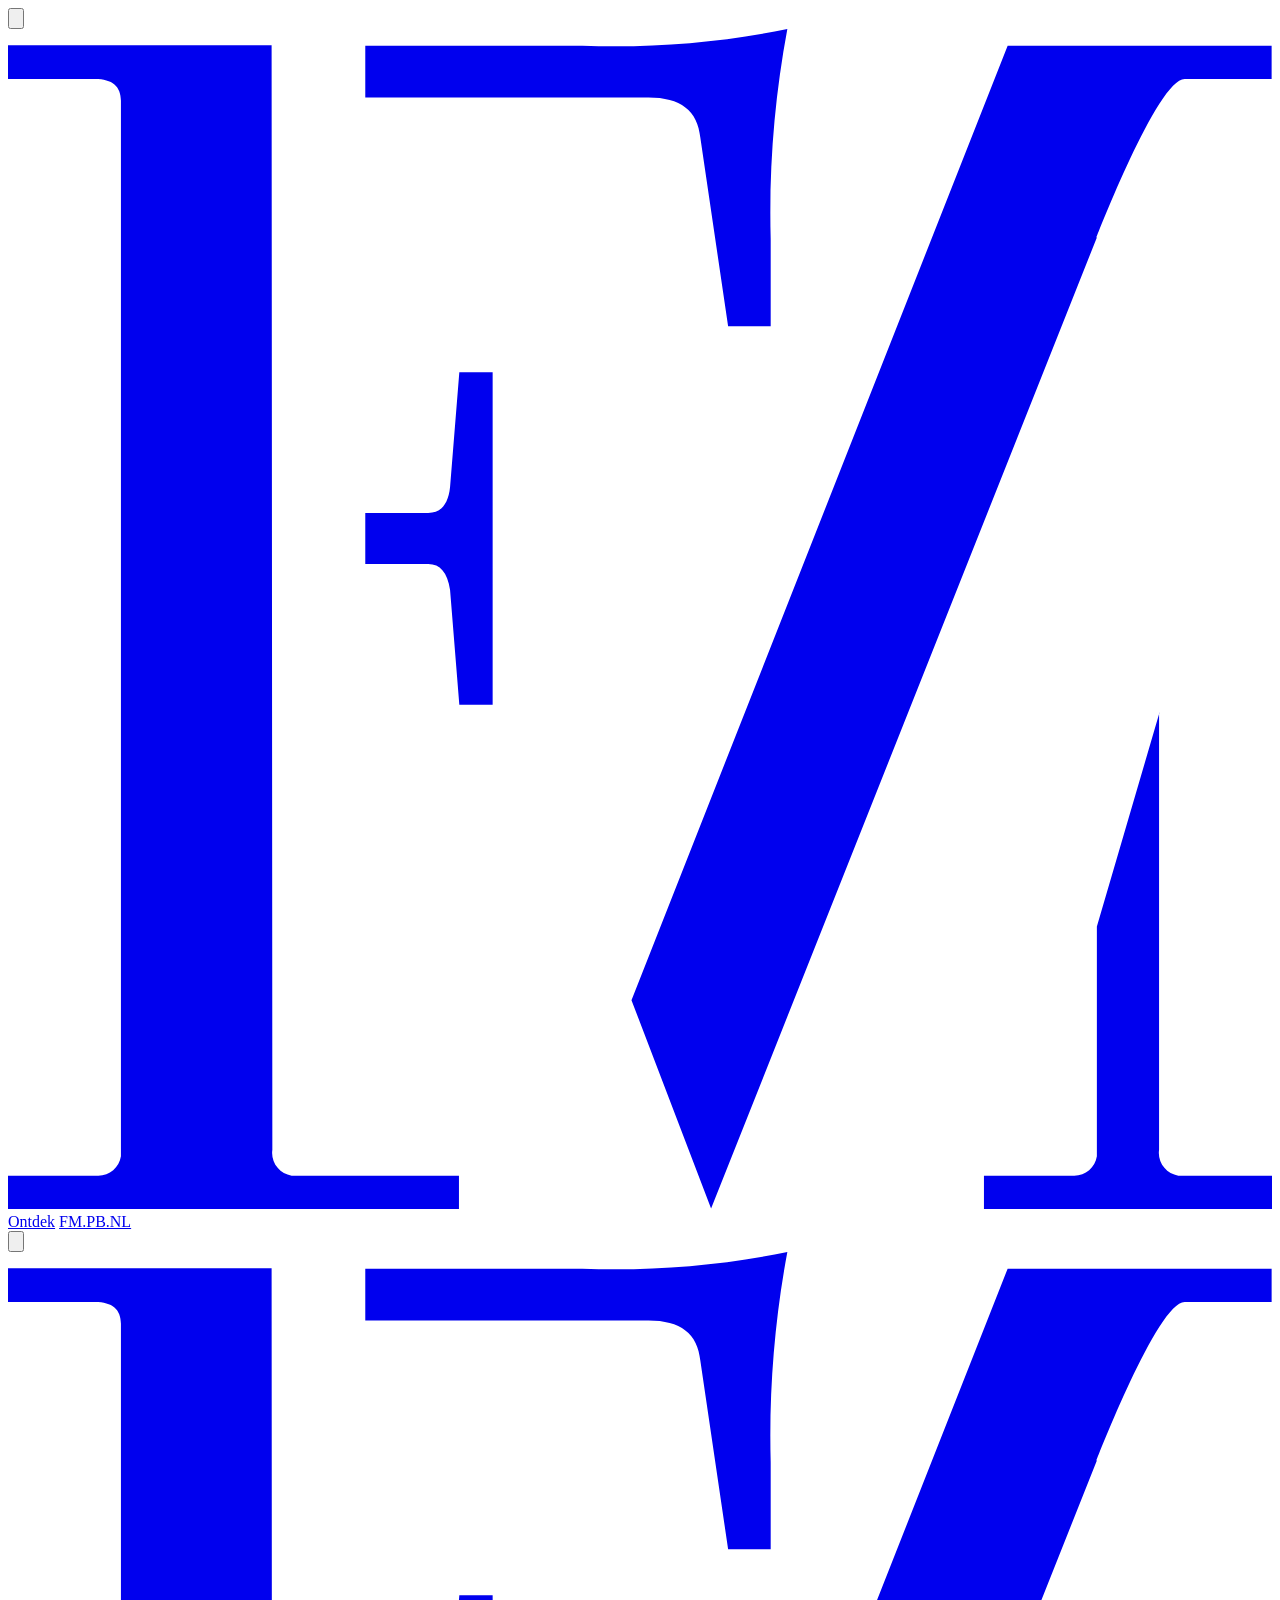
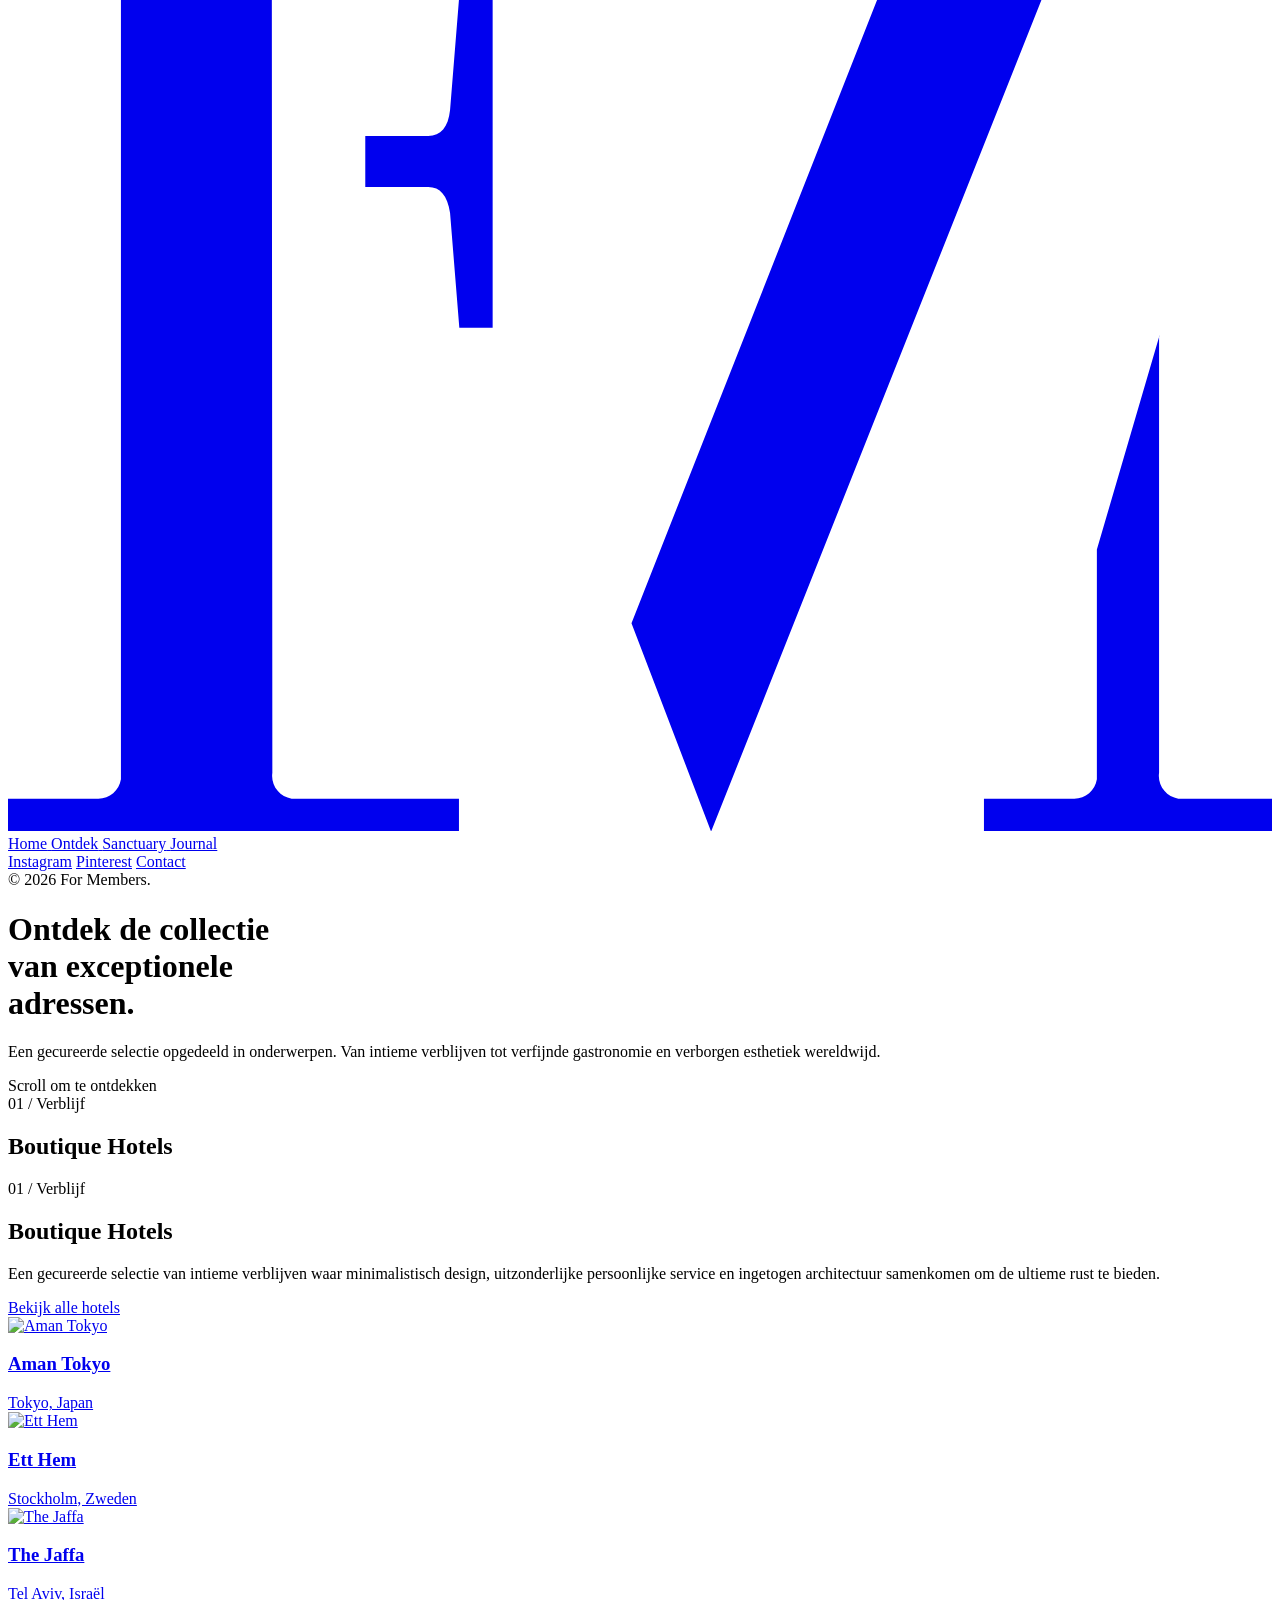
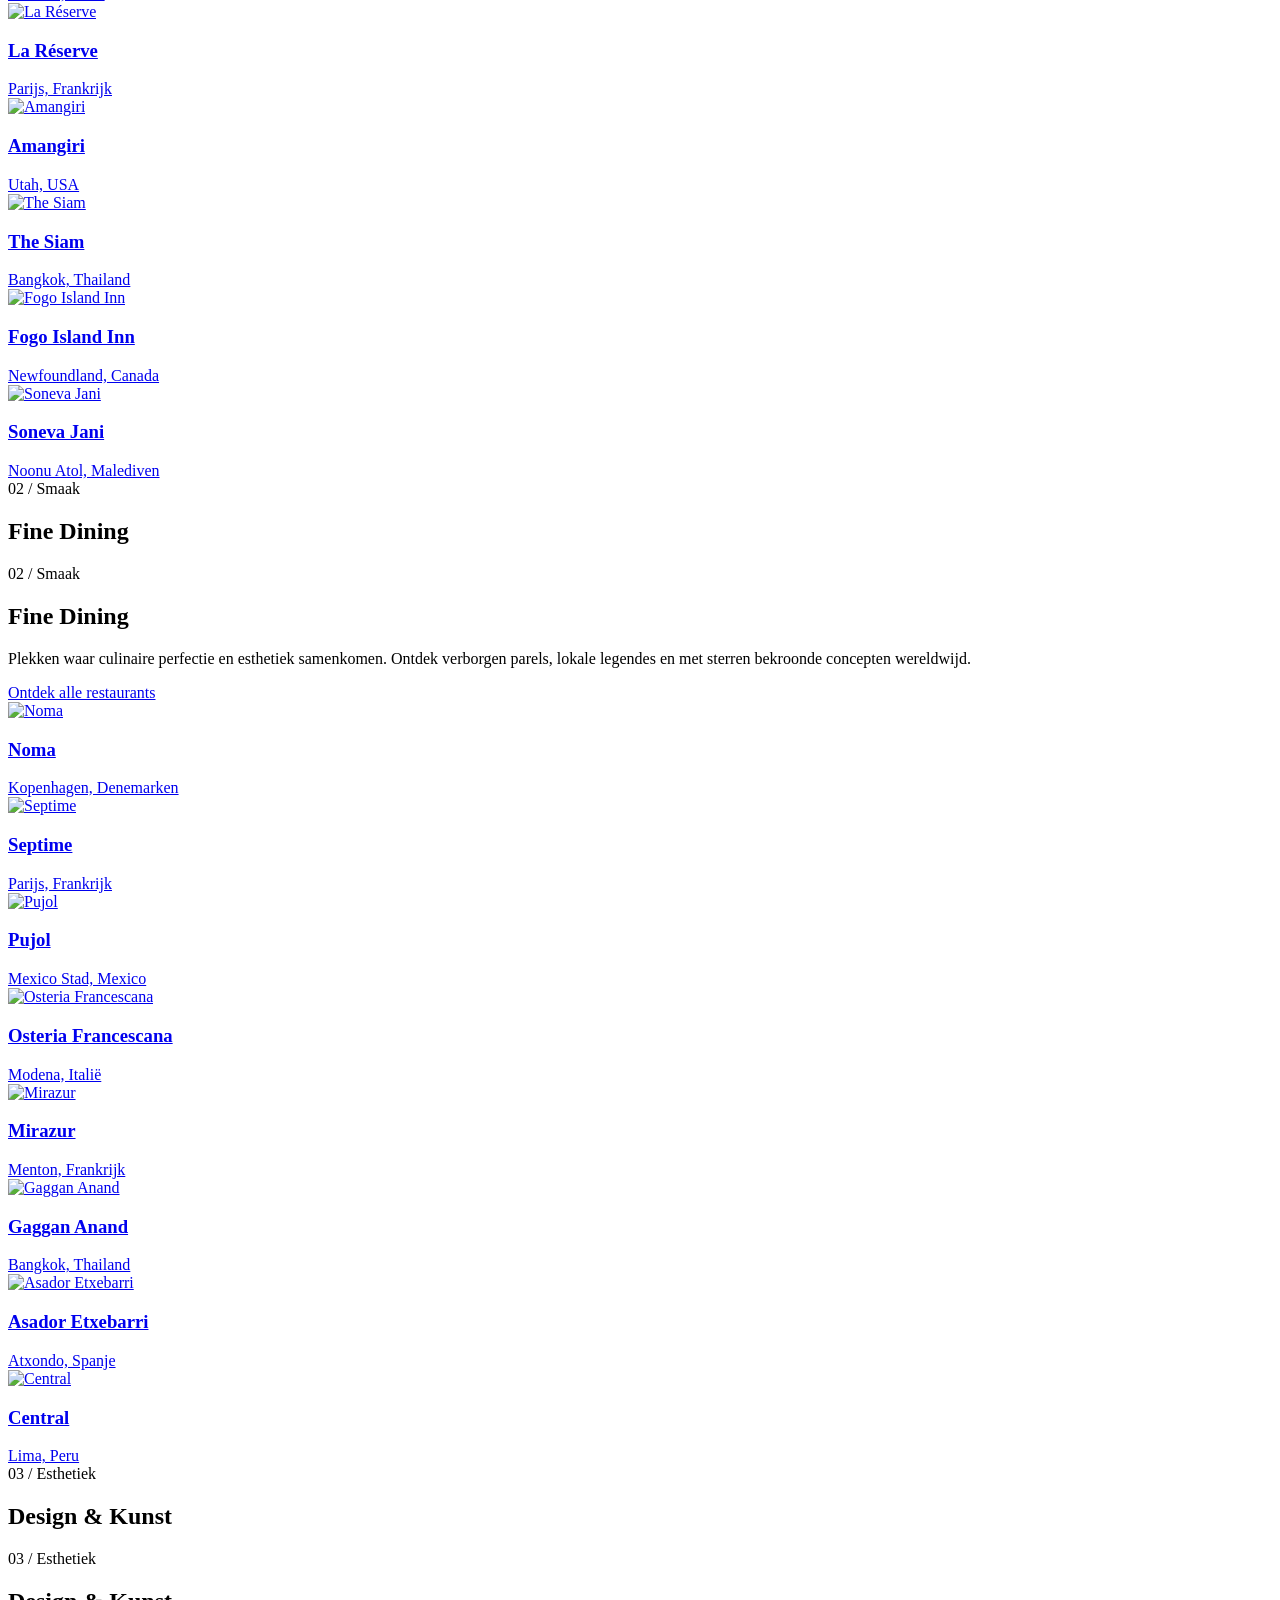
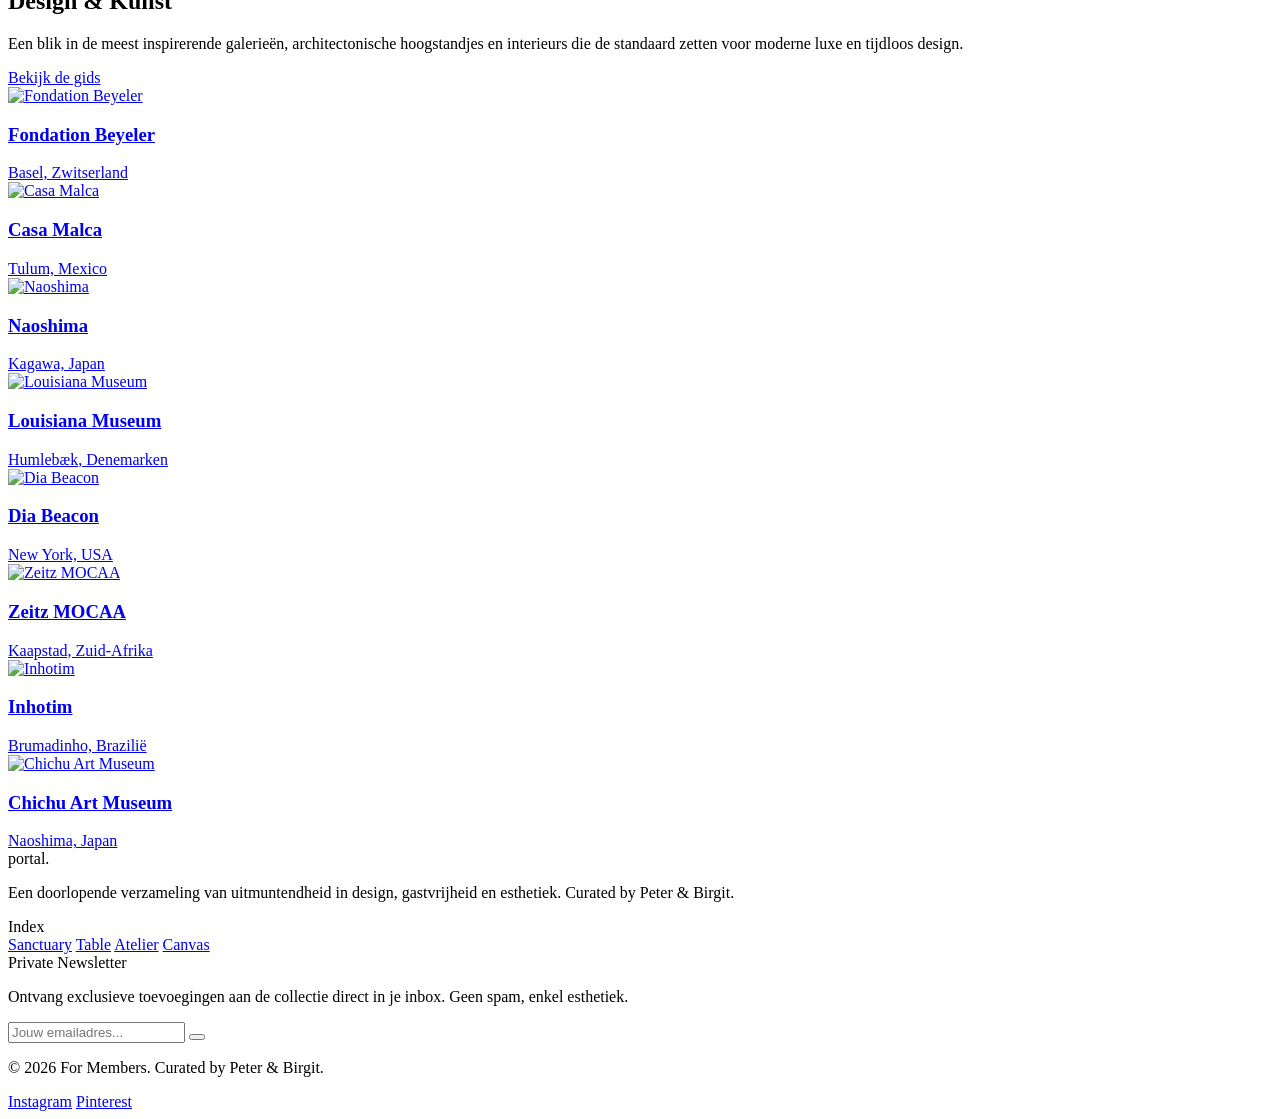
==== commit 601adacb: "Center logo in menu overlay on all pages Co-Authored-By: Claude Opus 4.6 <noreply@anthropic.com>" ====
--- a/ontdek.html
+++ b/ontdek.html
@@ -39,15 +39,14 @@
 
     <!-- Fullscreen Menu Overlay -->
     <div id="mobile-menu" class="fixed inset-0 z-[60] bg-stone-900 text-alabaster opacity-0 pointer-events-none transition-opacity duration-700 ease-in-out flex flex-col">
-        <div class="p-6 lg:p-10 flex justify-between items-center">
-            <div class="flex gap-6 lg:gap-8 items-center">
-                <button id="close-btn" class="flex items-center justify-center hover:opacity-50 transition-opacity">
-                    <svg xmlns="http://www.w3.org/2000/svg" viewBox="0 0 24 24" class="w-7 h-7" fill="none" stroke="currentColor" stroke-width="1.5"><path d="M18 6L6 18M6 6l12 12"/></svg>
-                </button>
-                <div class="cursor-pointer">
-                    <svg xmlns="http://www.w3.org/2000/svg" viewBox="0 0 34.14 31.86" class="h-6 lg:h-7" fill="currentColor"><path d="M31.09,18.47v11.8c-.05.34.19.65.52.7.06,0,.12,0,.18,0h2.35v.9h-7.78v-.9h2.35c.34.05.65-.19.7-.52,0-.06,0-.12,0-.18v-6.03l1.69-5.77ZM29.41,5.63l-10.42,26.23-2.15-5.63L27,.45h7.13v.9h-2.35c-.73,0-2.38,4.28-2.38,4.28Z"/><path d="M7.14,30.27c-.05.34.19.65.52.7.06,0,.12,0,.18,0h4.34v.9H0v-.9h2.35c.34.05.65-.19.7-.52,0-.06,0-.12,0-.18V1.94c0-.39-.23-.59-.7-.59H0V.44h7.12l.02,29.82ZM9.65.45h5.86c1.86.07,3.72-.08,5.54-.45-.35,1.87-.5,3.78-.45,5.68v2.35h-1.15l-.75-5.09c-.07-.74-.54-1.09-1.4-1.09h-7.65V.45Z"/><path d="M9.65,13.07h1.7c.34,0,.54-.23.59-.7l.25-3.1h.9v8.98h-.9l-.25-3.1c-.07-.47-.27-.7-.59-.7h-1.7v-1.38Z"/></svg>
-                </div>
-            </div>
+        <div class="p-6 lg:p-10 flex justify-between items-center relative">
+            <button id="close-btn" class="flex items-center justify-center hover:opacity-50 transition-opacity">
+                <svg xmlns="http://www.w3.org/2000/svg" viewBox="0 0 24 24" class="w-7 h-7" fill="none" stroke="currentColor" stroke-width="1.5"><path d="M18 6L6 18M6 6l12 12"/></svg>
+            </button>
+            <a href="index.html" class="absolute left-1/2 -translate-x-1/2 cursor-pointer">
+                <svg xmlns="http://www.w3.org/2000/svg" viewBox="0 0 34.14 31.86" class="h-6 lg:h-7" fill="currentColor"><path d="M31.09,18.47v11.8c-.05.34.19.65.52.7.06,0,.12,0,.18,0h2.35v.9h-7.78v-.9h2.35c.34.05.65-.19.7-.52,0-.06,0-.12,0-.18v-6.03l1.69-5.77ZM29.41,5.63l-10.42,26.23-2.15-5.63L27,.45h7.13v.9h-2.35c-.73,0-2.38,4.28-2.38,4.28Z"/><path d="M7.14,30.27c-.05.34.19.65.52.7.06,0,.12,0,.18,0h4.34v.9H0v-.9h2.35c.34.05.65-.19.7-.52,0-.06,0-.12,0-.18V1.94c0-.39-.23-.59-.7-.59H0V.44h7.12l.02,29.82ZM9.65.45h5.86c1.86.07,3.72-.08,5.54-.45-.35,1.87-.5,3.78-.45,5.68v2.35h-1.15l-.75-5.09c-.07-.74-.54-1.09-1.4-1.09h-7.65V.45Z"/><path d="M9.65,13.07h1.7c.34,0,.54-.23.59-.7l.25-3.1h.9v8.98h-.9l-.25-3.1c-.07-.47-.27-.7-.59-.7h-1.7v-1.38Z"/></svg>
+            </a>
+            <div></div>
         </div>
         <div class="flex-1 flex flex-col justify-center p-6 lg:p-10 max-w-[1600px] w-full mx-auto">
             <nav class="flex flex-col gap-4 lg:gap-6">
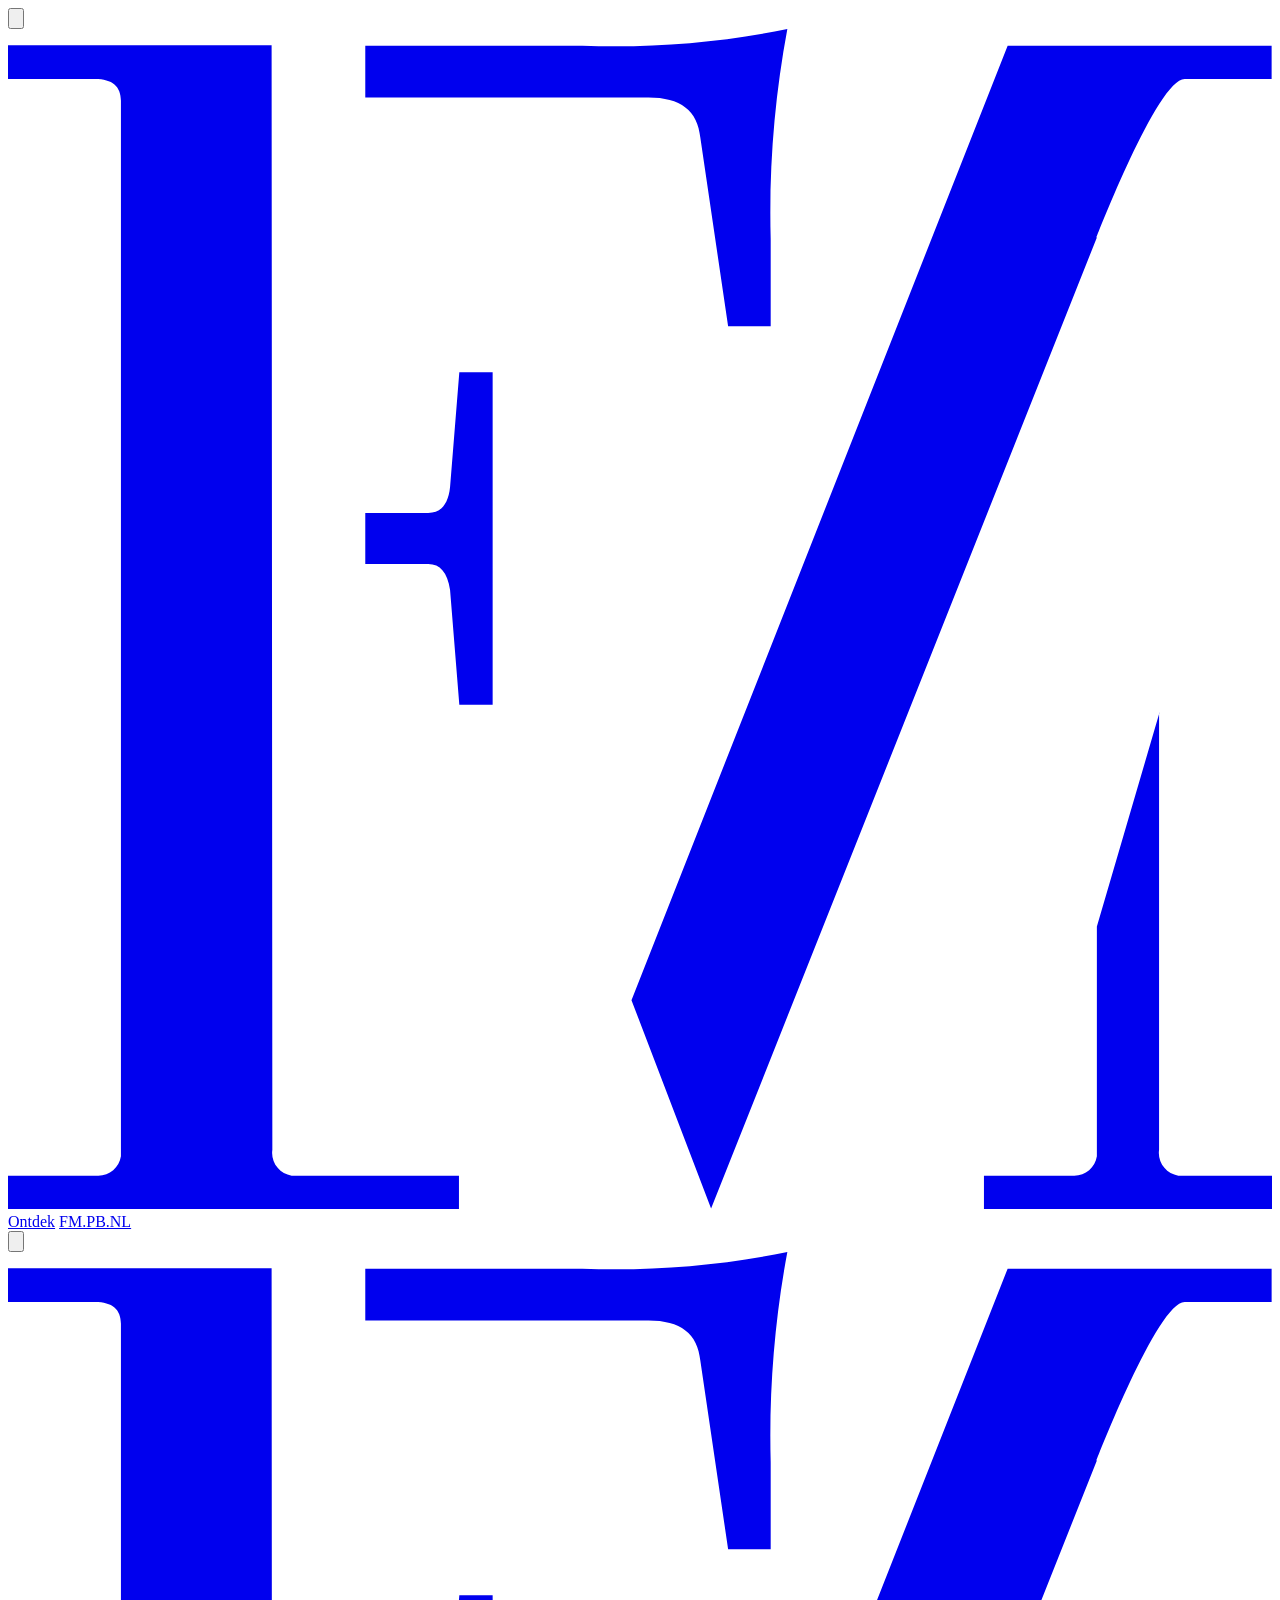
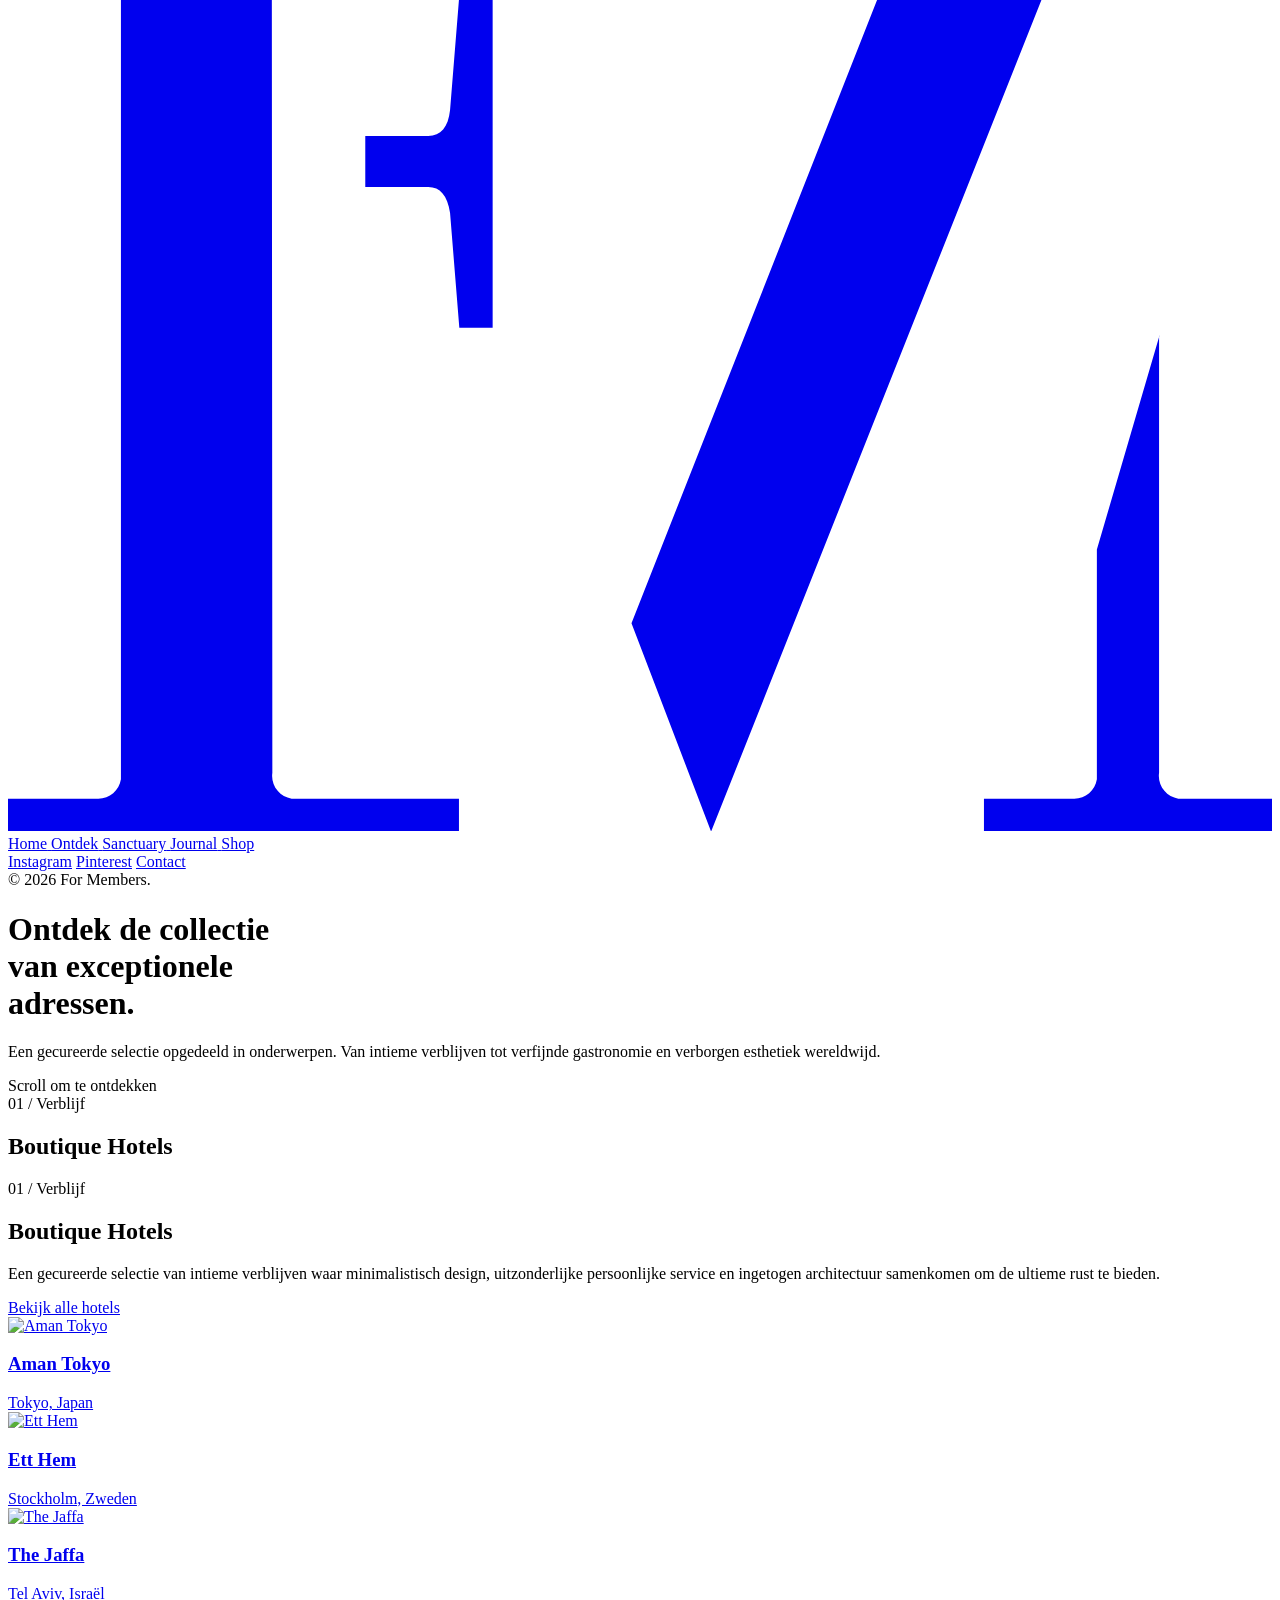
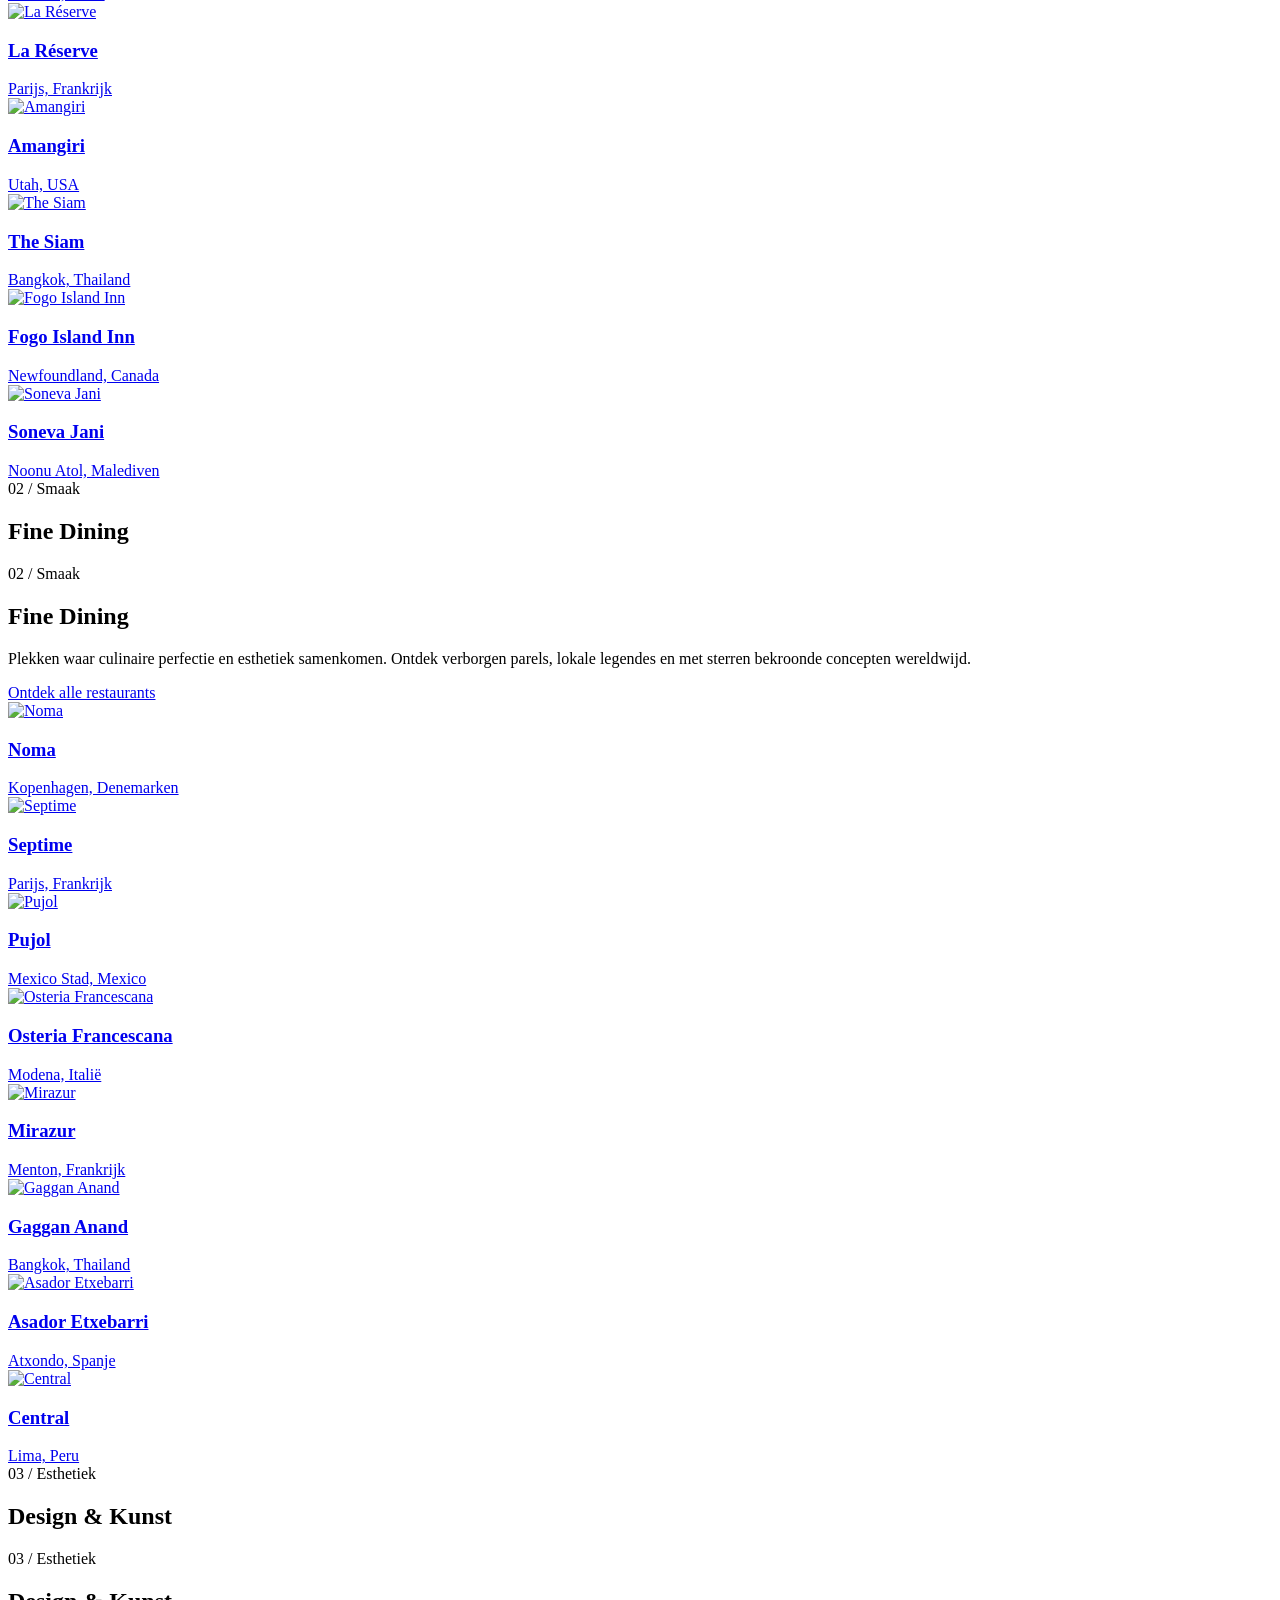
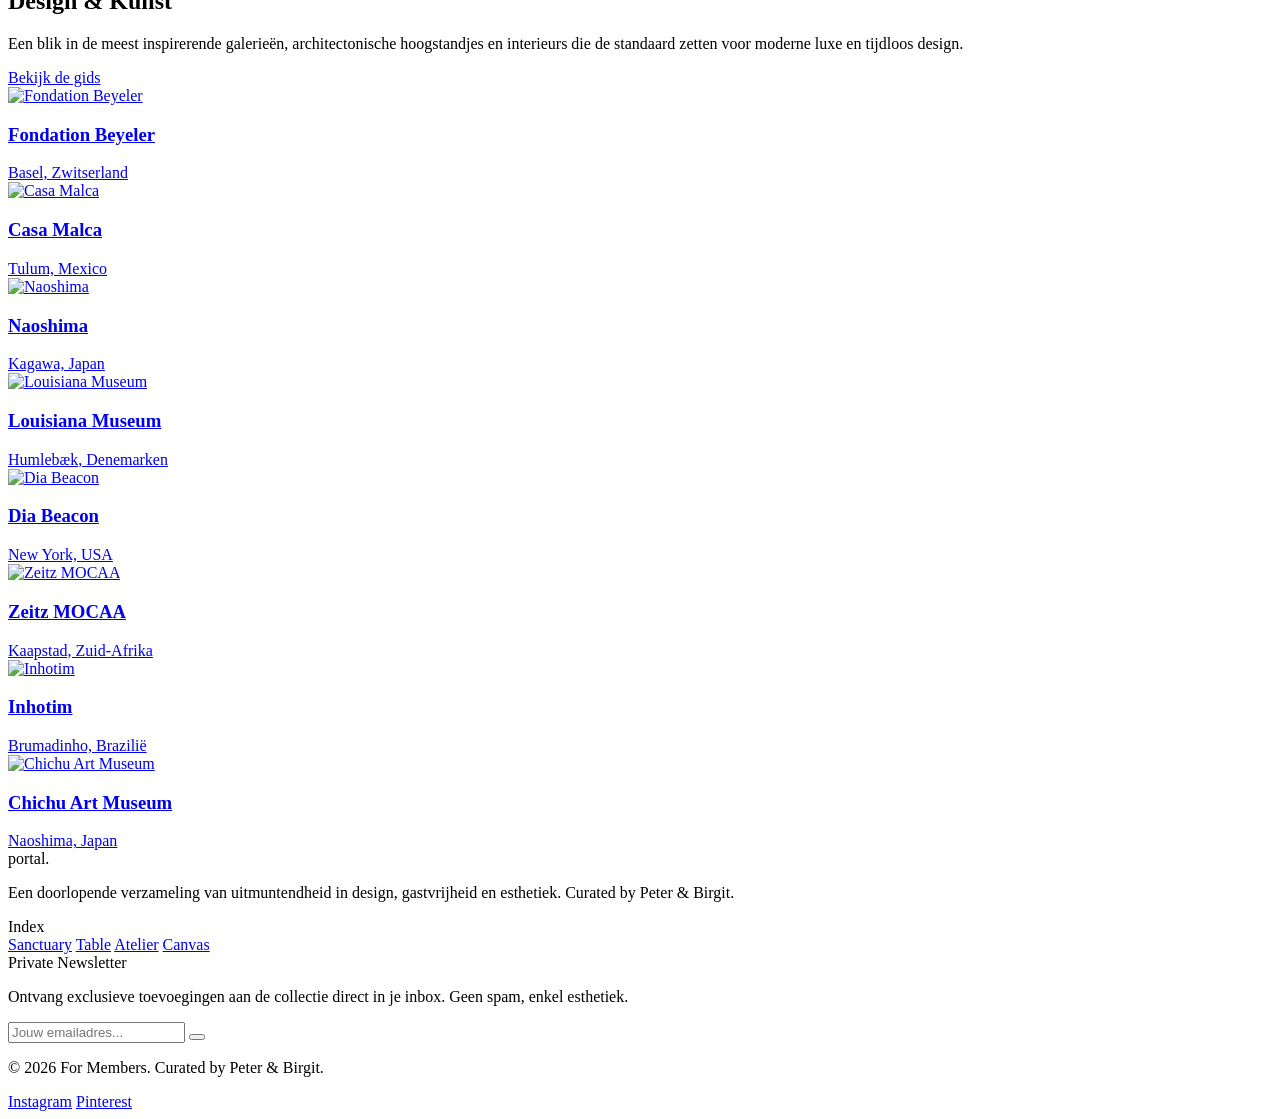
==== commit ca49092f: "Add Shop page + Shop menu item on all pages Product cards styled in our design system: serif titles," ====
--- a/ontdek.html
+++ b/ontdek.html
@@ -17,19 +17,20 @@
         }
     </script>
     <script src="https://code.iconify.design/iconify-icon/1.0.7/iconify-icon.min.js"></script>
+    <meta name="robots" content="noindex, nofollow">
     <link rel="stylesheet" href="assets/style.css">
 </head>
 <body class="bg-alabaster text-stone-900 font-sans antialiased selection:bg-stone-200 overflow-x-hidden">
 
     <!-- Navigation -->
-    <nav class="fixed top-0 w-full z-50 bg-white/40 backdrop-blur-md lg:bg-transparent lg:backdrop-blur-none lg:mix-blend-difference text-stone-900 lg:text-alabaster p-6 lg:p-10 flex justify-between items-center pointer-events-none">
+    <nav class="fixed top-0 w-full z-50 bg-white/40 backdrop-blur-md text-stone-900 p-6 lg:p-10 flex justify-between items-center pointer-events-none">
         <div class="pointer-events-auto">
             <button id="menu-btn" class="flex items-center justify-center hover:opacity-50 transition-opacity">
                 <svg xmlns="http://www.w3.org/2000/svg" viewBox="0 0 24 24" class="w-7 h-7" fill="none" stroke="currentColor" stroke-width="1.5"><path d="M3 6h18M3 12h18M3 18h18"/></svg>
             </button>
         </div>
         <a href="index.html" class="absolute left-1/2 -translate-x-1/2 pointer-events-auto cursor-pointer">
-            <svg xmlns="http://www.w3.org/2000/svg" viewBox="0 0 34.14 31.86" class="h-6 lg:h-7" fill="currentColor"><path d="M31.09,18.47v11.8c-.05.34.19.65.52.7.06,0,.12,0,.18,0h2.35v.9h-7.78v-.9h2.35c.34.05.65-.19.7-.52,0-.06,0-.12,0-.18v-6.03l1.69-5.77ZM29.41,5.63l-10.42,26.23-2.15-5.63L27,.45h7.13v.9h-2.35c-.73,0-2.38,4.28-2.38,4.28Z"/><path d="M7.14,30.27c-.05.34.19.65.52.7.06,0,.12,0,.18,0h4.34v.9H0v-.9h2.35c.34.05.65-.19.7-.52,0-.06,0-.12,0-.18V1.94c0-.39-.23-.59-.7-.59H0V.44h7.12l.02,29.82ZM9.65.45h5.86c1.86.07,3.72-.08,5.54-.45-.35,1.87-.5,3.78-.45,5.68v2.35h-1.15l-.75-5.09c-.07-.74-.54-1.09-1.4-1.09h-7.65V.45Z"/><path d="M9.65,13.07h1.7c.34,0,.54-.23.59-.7l.25-3.1h.9v8.98h-.9l-.25-3.1c-.07-.47-.27-.7-.59-.7h-1.7v-1.38Z"/></svg>
+            <svg xmlns="http://www.w3.org/2000/svg" viewBox="0 0 34.14 31.86" class="h-8 lg:h-9" fill="currentColor"><path d="M31.09,18.47v11.8c-.05.34.19.65.52.7.06,0,.12,0,.18,0h2.35v.9h-7.78v-.9h2.35c.34.05.65-.19.7-.52,0-.06,0-.12,0-.18v-6.03l1.69-5.77ZM29.41,5.63l-10.42,26.23-2.15-5.63L27,.45h7.13v.9h-2.35c-.73,0-2.38,4.28-2.38,4.28Z"/><path d="M7.14,30.27c-.05.34.19.65.52.7.06,0,.12,0,.18,0h4.34v.9H0v-.9h2.35c.34.05.65-.19.7-.52,0-.06,0-.12,0-.18V1.94c0-.39-.23-.59-.7-.59H0V.44h7.12l.02,29.82ZM9.65.45h5.86c1.86.07,3.72-.08,5.54-.45-.35,1.87-.5,3.78-.45,5.68v2.35h-1.15l-.75-5.09c-.07-.74-.54-1.09-1.4-1.09h-7.65V.45Z"/><path d="M9.65,13.07h1.7c.34,0,.54-.23.59-.7l.25-3.1h.9v8.98h-.9l-.25-3.1c-.07-.47-.27-.7-.59-.7h-1.7v-1.38Z"/></svg>
         </a>
         <div class="flex gap-8 items-center pointer-events-auto">
             <a href="ontdek.html" class="text-sm font-medium tracking-wide uppercase hover:opacity-50 transition-opacity hidden md:block">Ontdek</a>
@@ -44,7 +45,7 @@
                 <svg xmlns="http://www.w3.org/2000/svg" viewBox="0 0 24 24" class="w-7 h-7" fill="none" stroke="currentColor" stroke-width="1.5"><path d="M18 6L6 18M6 6l12 12"/></svg>
             </button>
             <a href="index.html" class="absolute left-1/2 -translate-x-1/2 cursor-pointer">
-                <svg xmlns="http://www.w3.org/2000/svg" viewBox="0 0 34.14 31.86" class="h-6 lg:h-7" fill="currentColor"><path d="M31.09,18.47v11.8c-.05.34.19.65.52.7.06,0,.12,0,.18,0h2.35v.9h-7.78v-.9h2.35c.34.05.65-.19.7-.52,0-.06,0-.12,0-.18v-6.03l1.69-5.77ZM29.41,5.63l-10.42,26.23-2.15-5.63L27,.45h7.13v.9h-2.35c-.73,0-2.38,4.28-2.38,4.28Z"/><path d="M7.14,30.27c-.05.34.19.65.52.7.06,0,.12,0,.18,0h4.34v.9H0v-.9h2.35c.34.05.65-.19.7-.52,0-.06,0-.12,0-.18V1.94c0-.39-.23-.59-.7-.59H0V.44h7.12l.02,29.82ZM9.65.45h5.86c1.86.07,3.72-.08,5.54-.45-.35,1.87-.5,3.78-.45,5.68v2.35h-1.15l-.75-5.09c-.07-.74-.54-1.09-1.4-1.09h-7.65V.45Z"/><path d="M9.65,13.07h1.7c.34,0,.54-.23.59-.7l.25-3.1h.9v8.98h-.9l-.25-3.1c-.07-.47-.27-.7-.59-.7h-1.7v-1.38Z"/></svg>
+                <svg xmlns="http://www.w3.org/2000/svg" viewBox="0 0 34.14 31.86" class="h-8 lg:h-9" fill="currentColor"><path d="M31.09,18.47v11.8c-.05.34.19.65.52.7.06,0,.12,0,.18,0h2.35v.9h-7.78v-.9h2.35c.34.05.65-.19.7-.52,0-.06,0-.12,0-.18v-6.03l1.69-5.77ZM29.41,5.63l-10.42,26.23-2.15-5.63L27,.45h7.13v.9h-2.35c-.73,0-2.38,4.28-2.38,4.28Z"/><path d="M7.14,30.27c-.05.34.19.65.52.7.06,0,.12,0,.18,0h4.34v.9H0v-.9h2.35c.34.05.65-.19.7-.52,0-.06,0-.12,0-.18V1.94c0-.39-.23-.59-.7-.59H0V.44h7.12l.02,29.82ZM9.65.45h5.86c1.86.07,3.72-.08,5.54-.45-.35,1.87-.5,3.78-.45,5.68v2.35h-1.15l-.75-5.09c-.07-.74-.54-1.09-1.4-1.09h-7.65V.45Z"/><path d="M9.65,13.07h1.7c.34,0,.54-.23.59-.7l.25-3.1h.9v8.98h-.9l-.25-3.1c-.07-.47-.27-.7-.59-.7h-1.7v-1.38Z"/></svg>
             </a>
             <div></div>
         </div>
@@ -66,6 +67,10 @@
                     <span class="group-hover:text-stone-400 group-hover:italic transition-all duration-500">Journal</span>
                     <iconify-icon icon="solar:arrow-right-linear" stroke-width="1.5" class="text-4xl lg:text-6xl text-stone-400 opacity-0 -translate-x-4 group-hover:opacity-100 group-hover:translate-x-0 transition-all duration-500"></iconify-icon>
                 </a>
+                <a href="shop.html" class="group font-serif text-5xl md:text-7xl lg:text-8xl tracking-tight font-medium w-fit flex items-center gap-6">
+                    <span class="group-hover:text-stone-400 group-hover:italic transition-all duration-500">Shop</span>
+                    <iconify-icon icon="solar:arrow-right-linear" stroke-width="1.5" class="text-4xl lg:text-6xl text-stone-400 opacity-0 -translate-x-4 group-hover:opacity-100 group-hover:translate-x-0 transition-all duration-500"></iconify-icon>
+                </a>
             </nav>
         </div>
         <div class="p-6 lg:p-10 max-w-[1600px] w-full mx-auto flex flex-col sm:flex-row justify-between items-start sm:items-end gap-8">
@@ -253,7 +258,7 @@
                     </div>
                 </div>
                 <div class="lg:w-2/3 grid grid-cols-2 gap-x-3 gap-y-8 md:gap-x-6 md:gap-y-16 mt-4 lg:mt-0">
-                    <a href="https://noma.dk" target="_blank" rel="noopener noreferrer" class="group flex flex-col gap-3 md:gap-5">
+                    <a href="sanctuary-aman-tokyo.html" class="group flex flex-col gap-3 md:gap-5">
                         <div class="relative w-full aspect-square overflow-hidden bg-stone-100">
                             <img src="https://images.unsplash.com/photo-1550966871-3ed3cdb5ed0c?auto=format&fit=crop&q=80&w=800" alt="Noma" class="object-cover w-full h-full group-hover:scale-105 transition-transform duration-700 ease-in-out">
                         </div>
@@ -265,7 +270,7 @@
                             <span class="text-[9px] sm:text-[10px] md:text-xs font-semibold uppercase tracking-widest text-stone-400 truncate">Kopenhagen, Denemarken</span>
                         </div>
                     </a>
-                    <a href="https://www.septime-charonne.fr" target="_blank" rel="noopener noreferrer" class="group flex flex-col gap-3 md:gap-5">
+                    <a href="sanctuary-aman-tokyo.html" class="group flex flex-col gap-3 md:gap-5">
                         <div class="relative w-full aspect-square overflow-hidden bg-stone-100">
                             <img src="https://images.unsplash.com/photo-1514933651103-005eec06c04b?auto=format&fit=crop&q=80&w=800" alt="Septime" class="object-cover w-full h-full group-hover:scale-105 transition-transform duration-700 ease-in-out">
                         </div>
@@ -277,7 +282,7 @@
                             <span class="text-[9px] sm:text-[10px] md:text-xs font-semibold uppercase tracking-widest text-stone-400 truncate">Parijs, Frankrijk</span>
                         </div>
                     </a>
-                    <a href="https://pujol.com.mx" target="_blank" rel="noopener noreferrer" class="group flex flex-col gap-3 md:gap-5">
+                    <a href="sanctuary-aman-tokyo.html" class="group flex flex-col gap-3 md:gap-5">
                         <div class="relative w-full aspect-square overflow-hidden bg-stone-100">
                             <img src="https://images.unsplash.com/photo-1600891964092-4316c288032e?auto=format&fit=crop&q=80&w=800" alt="Pujol" class="object-cover w-full h-full group-hover:scale-105 transition-transform duration-700 ease-in-out">
                         </div>
@@ -289,7 +294,7 @@
                             <span class="text-[9px] sm:text-[10px] md:text-xs font-semibold uppercase tracking-widest text-stone-400 truncate">Mexico Stad, Mexico</span>
                         </div>
                     </a>
-                    <a href="https://osteriafrancescana.it" target="_blank" rel="noopener noreferrer" class="group flex flex-col gap-3 md:gap-5">
+                    <a href="sanctuary-aman-tokyo.html" class="group flex flex-col gap-3 md:gap-5">
                         <div class="relative w-full aspect-square overflow-hidden bg-stone-100">
                             <img src="https://images.unsplash.com/photo-1559339352-11d035aa65de?auto=format&fit=crop&q=80&w=800" alt="Osteria Francescana" class="object-cover w-full h-full group-hover:scale-105 transition-transform duration-700 ease-in-out">
                         </div>
@@ -301,7 +306,7 @@
                             <span class="text-[9px] sm:text-[10px] md:text-xs font-semibold uppercase tracking-widest text-stone-400 truncate">Modena, Itali&euml;</span>
                         </div>
                     </a>
-                    <a href="https://www.mirazur.fr" target="_blank" rel="noopener noreferrer" class="group flex flex-col gap-3 md:gap-5">
+                    <a href="sanctuary-aman-tokyo.html" class="group flex flex-col gap-3 md:gap-5">
                         <div class="relative w-full aspect-square overflow-hidden bg-stone-100">
                             <img src="https://images.unsplash.com/photo-1414235077428-338989a2e8c0?auto=format&fit=crop&q=80&w=800" alt="Mirazur" class="object-cover w-full h-full group-hover:scale-105 transition-transform duration-700 ease-in-out">
                         </div>
@@ -313,7 +318,7 @@
                             <span class="text-[9px] sm:text-[10px] md:text-xs font-semibold uppercase tracking-widest text-stone-400 truncate">Menton, Frankrijk</span>
                         </div>
                     </a>
-                    <a href="https://gaggananand.com" target="_blank" rel="noopener noreferrer" class="group flex flex-col gap-3 md:gap-5">
+                    <a href="sanctuary-aman-tokyo.html" class="group flex flex-col gap-3 md:gap-5">
                         <div class="relative w-full aspect-square overflow-hidden bg-stone-100">
                             <img src="https://images.unsplash.com/photo-1514362545857-3bc16c4c7d1b?auto=format&fit=crop&q=80&w=800" alt="Gaggan Anand" class="object-cover w-full h-full group-hover:scale-105 transition-transform duration-700 ease-in-out">
                         </div>
@@ -325,7 +330,7 @@
                             <span class="text-[9px] sm:text-[10px] md:text-xs font-semibold uppercase tracking-widest text-stone-400 truncate">Bangkok, Thailand</span>
                         </div>
                     </a>
-                    <a href="https://asadoretxebarri.com" target="_blank" rel="noopener noreferrer" class="group flex flex-col gap-3 md:gap-5">
+                    <a href="sanctuary-aman-tokyo.html" class="group flex flex-col gap-3 md:gap-5">
                         <div class="relative w-full aspect-square overflow-hidden bg-stone-100">
                             <img src="https://images.unsplash.com/photo-1544025162-d76694265947?auto=format&fit=crop&q=80&w=800" alt="Asador Etxebarri" class="object-cover w-full h-full group-hover:scale-105 transition-transform duration-700 ease-in-out">
                         </div>
@@ -337,7 +342,7 @@
                             <span class="text-[9px] sm:text-[10px] md:text-xs font-semibold uppercase tracking-widest text-stone-400 truncate">Atxondo, Spanje</span>
                         </div>
                     </a>
-                    <a href="https://centralrestaurante.com.pe" target="_blank" rel="noopener noreferrer" class="group flex flex-col gap-3 md:gap-5">
+                    <a href="sanctuary-aman-tokyo.html" class="group flex flex-col gap-3 md:gap-5">
                         <div class="relative w-full aspect-square overflow-hidden bg-stone-100">
                             <img src="https://images.unsplash.com/photo-1504674900247-0877df9cc836?auto=format&fit=crop&q=80&w=800" alt="Central" class="object-cover w-full h-full group-hover:scale-105 transition-transform duration-700 ease-in-out">
                         </div>
@@ -376,7 +381,7 @@
                     </div>
                 </div>
                 <div class="lg:w-2/3 grid grid-cols-2 gap-x-3 gap-y-8 md:gap-x-6 md:gap-y-16 mt-4 lg:mt-0">
-                    <a href="https://www.fondationbeyeler.ch" target="_blank" rel="noopener noreferrer" class="group flex flex-col gap-3 md:gap-5">
+                    <a href="sanctuary-aman-tokyo.html" class="group flex flex-col gap-3 md:gap-5">
                         <div class="relative w-full aspect-square overflow-hidden bg-stone-100">
                             <img src="https://images.unsplash.com/photo-1600585154340-be6161a56a0c?auto=format&fit=crop&q=80&w=800" alt="Fondation Beyeler" class="object-cover w-full h-full group-hover:scale-105 transition-transform duration-700 ease-in-out">
                         </div>
@@ -388,7 +393,7 @@
                             <span class="text-[9px] sm:text-[10px] md:text-xs font-semibold uppercase tracking-widest text-stone-400 truncate">Basel, Zwitserland</span>
                         </div>
                     </a>
-                    <a href="https://casamalca.com" target="_blank" rel="noopener noreferrer" class="group flex flex-col gap-3 md:gap-5">
+                    <a href="sanctuary-aman-tokyo.html" class="group flex flex-col gap-3 md:gap-5">
                         <div class="relative w-full aspect-square overflow-hidden bg-stone-100">
                             <img src="https://images.unsplash.com/photo-1600607688969-a5bfcd646154?auto=format&fit=crop&q=80&w=800" alt="Casa Malca" class="object-cover w-full h-full group-hover:scale-105 transition-transform duration-700 ease-in-out">
                         </div>
@@ -400,7 +405,7 @@
                             <span class="text-[9px] sm:text-[10px] md:text-xs font-semibold uppercase tracking-widest text-stone-400 truncate">Tulum, Mexico</span>
                         </div>
                     </a>
-                    <a href="https://benesse-artsite.jp/en/art/naoshima.html" target="_blank" rel="noopener noreferrer" class="group flex flex-col gap-3 md:gap-5">
+                    <a href="sanctuary-aman-tokyo.html" class="group flex flex-col gap-3 md:gap-5">
                         <div class="relative w-full aspect-square overflow-hidden bg-stone-100">
                             <img src="https://images.unsplash.com/photo-1582555172866-f73bb12a2ab3?auto=format&fit=crop&q=80&w=800" alt="Naoshima" class="object-cover w-full h-full group-hover:scale-105 transition-transform duration-700 ease-in-out">
                         </div>
@@ -412,7 +417,7 @@
                             <span class="text-[9px] sm:text-[10px] md:text-xs font-semibold uppercase tracking-widest text-stone-400 truncate">Kagawa, Japan</span>
                         </div>
                     </a>
-                    <a href="https://louisiana.dk" target="_blank" rel="noopener noreferrer" class="group flex flex-col gap-3 md:gap-5">
+                    <a href="sanctuary-aman-tokyo.html" class="group flex flex-col gap-3 md:gap-5">
                         <div class="relative w-full aspect-square overflow-hidden bg-stone-100">
                             <img src="https://images.unsplash.com/photo-1572949645841-094f3a9c4c94?auto=format&fit=crop&q=80&w=800" alt="Louisiana Museum" class="object-cover w-full h-full group-hover:scale-105 transition-transform duration-700 ease-in-out">
                         </div>
@@ -424,9 +429,9 @@
                             <span class="text-[9px] sm:text-[10px] md:text-xs font-semibold uppercase tracking-widest text-stone-400 truncate">Humlebæk, Denemarken</span>
                         </div>
                     </a>
-                    <a href="https://www.diaart.org/visit/visit-our-locations-702/dia-beacon-702" target="_blank" rel="noopener noreferrer" class="group flex flex-col gap-3 md:gap-5">
-                        <div class="relative w-full aspect-square overflow-hidden bg-stone-100">
-                            <img src="https://images.unsplash.com/photo-1518998053401-878c735c08f1?auto=format&fit=crop&q=80&w=800" alt="Dia Beacon" class="object-cover w-full h-full group-hover:scale-105 transition-transform duration-700 ease-in-out">
+                    <a href="sanctuary-aman-tokyo.html" class="group flex flex-col gap-3 md:gap-5">
+                        <div class="relative w-full aspect-square overflow-hidden bg-stone-100">
+                            <img src="https://images.unsplash.com/photo-1554907984-15263bfd63bd?auto=format&fit=crop&q=80&w=800" alt="Dia Beacon" class="object-cover w-full h-full group-hover:scale-105 transition-transform duration-700 ease-in-out">
                         </div>
                         <div class="flex flex-col gap-1 md:gap-1.5">
                             <div class="flex justify-between items-start">
@@ -436,7 +441,7 @@
                             <span class="text-[9px] sm:text-[10px] md:text-xs font-semibold uppercase tracking-widest text-stone-400 truncate">New York, USA</span>
                         </div>
                     </a>
-                    <a href="https://zeitzmocaa.museum" target="_blank" rel="noopener noreferrer" class="group flex flex-col gap-3 md:gap-5">
+                    <a href="sanctuary-aman-tokyo.html" class="group flex flex-col gap-3 md:gap-5">
                         <div class="relative w-full aspect-square overflow-hidden bg-stone-100">
                             <img src="https://images.unsplash.com/photo-1541123356219-284ebe98ae3b?auto=format&fit=crop&q=80&w=800" alt="Zeitz MOCAA" class="object-cover w-full h-full group-hover:scale-105 transition-transform duration-700 ease-in-out">
                         </div>
@@ -448,7 +453,7 @@
                             <span class="text-[9px] sm:text-[10px] md:text-xs font-semibold uppercase tracking-widest text-stone-400 truncate">Kaapstad, Zuid-Afrika</span>
                         </div>
                     </a>
-                    <a href="https://www.inhotim.org.br" target="_blank" rel="noopener noreferrer" class="group flex flex-col gap-3 md:gap-5">
+                    <a href="sanctuary-aman-tokyo.html" class="group flex flex-col gap-3 md:gap-5">
                         <div class="relative w-full aspect-square overflow-hidden bg-stone-100">
                             <img src="https://images.unsplash.com/photo-1507643179773-3e975d7ac515?auto=format&fit=crop&q=80&w=800" alt="Inhotim" class="object-cover w-full h-full group-hover:scale-105 transition-transform duration-700 ease-in-out">
                         </div>
@@ -460,9 +465,9 @@
                             <span class="text-[9px] sm:text-[10px] md:text-xs font-semibold uppercase tracking-widest text-stone-400 truncate">Brumadinho, Brazili&euml;</span>
                         </div>
                     </a>
-                    <a href="https://benesse-artsite.jp/en/art/chichu.html" target="_blank" rel="noopener noreferrer" class="group flex flex-col gap-3 md:gap-5">
-                        <div class="relative w-full aspect-square overflow-hidden bg-stone-100">
-                            <img src="https://images.unsplash.com/photo-1563804245698-54c7d812d8a5?auto=format&fit=crop&q=80&w=800" alt="Chichu Art Museum" class="object-cover w-full h-full group-hover:scale-105 transition-transform duration-700 ease-in-out">
+                    <a href="sanctuary-aman-tokyo.html" class="group flex flex-col gap-3 md:gap-5">
+                        <div class="relative w-full aspect-square overflow-hidden bg-stone-100">
+                            <img src="https://images.unsplash.com/photo-1605722243979-fe0be8158232?auto=format&fit=crop&q=80&w=800" alt="Chichu Art Museum" class="object-cover w-full h-full group-hover:scale-105 transition-transform duration-700 ease-in-out">
                         </div>
                         <div class="flex flex-col gap-1 md:gap-1.5">
                             <div class="flex justify-between items-start">
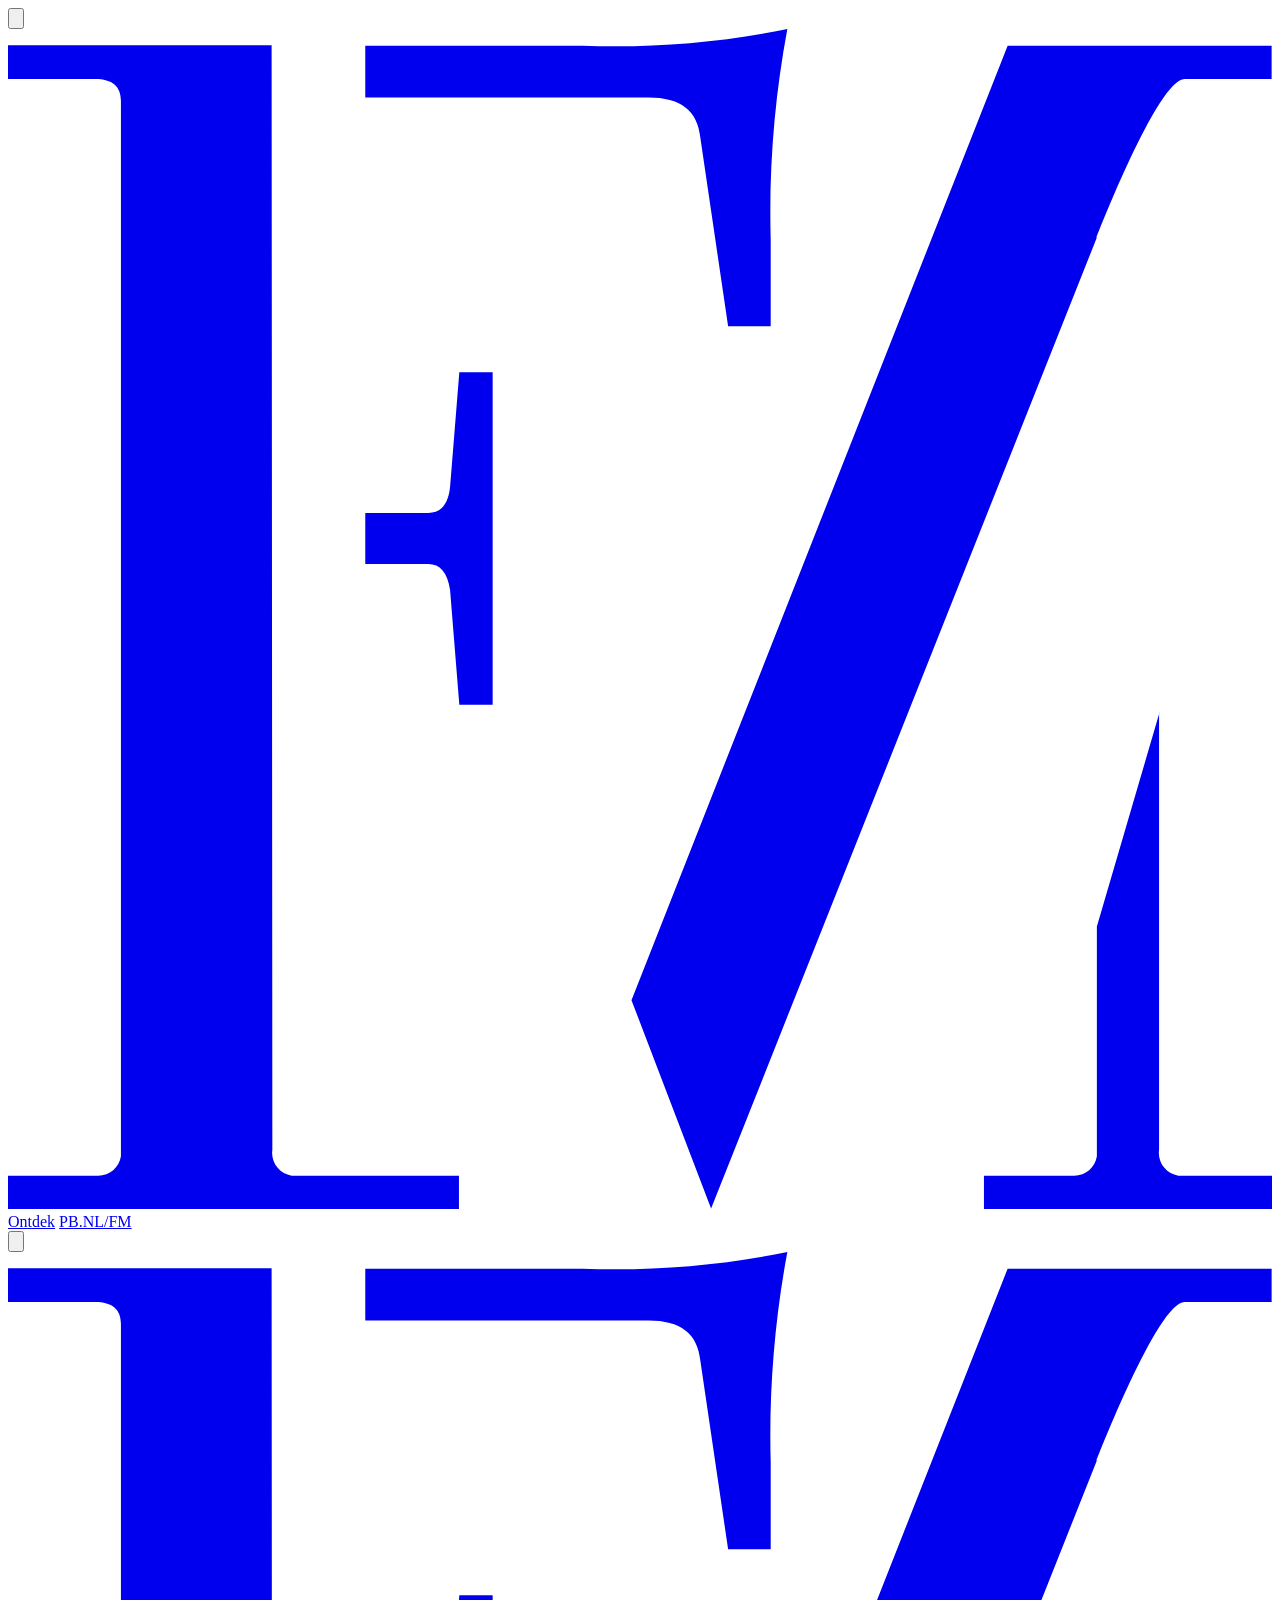
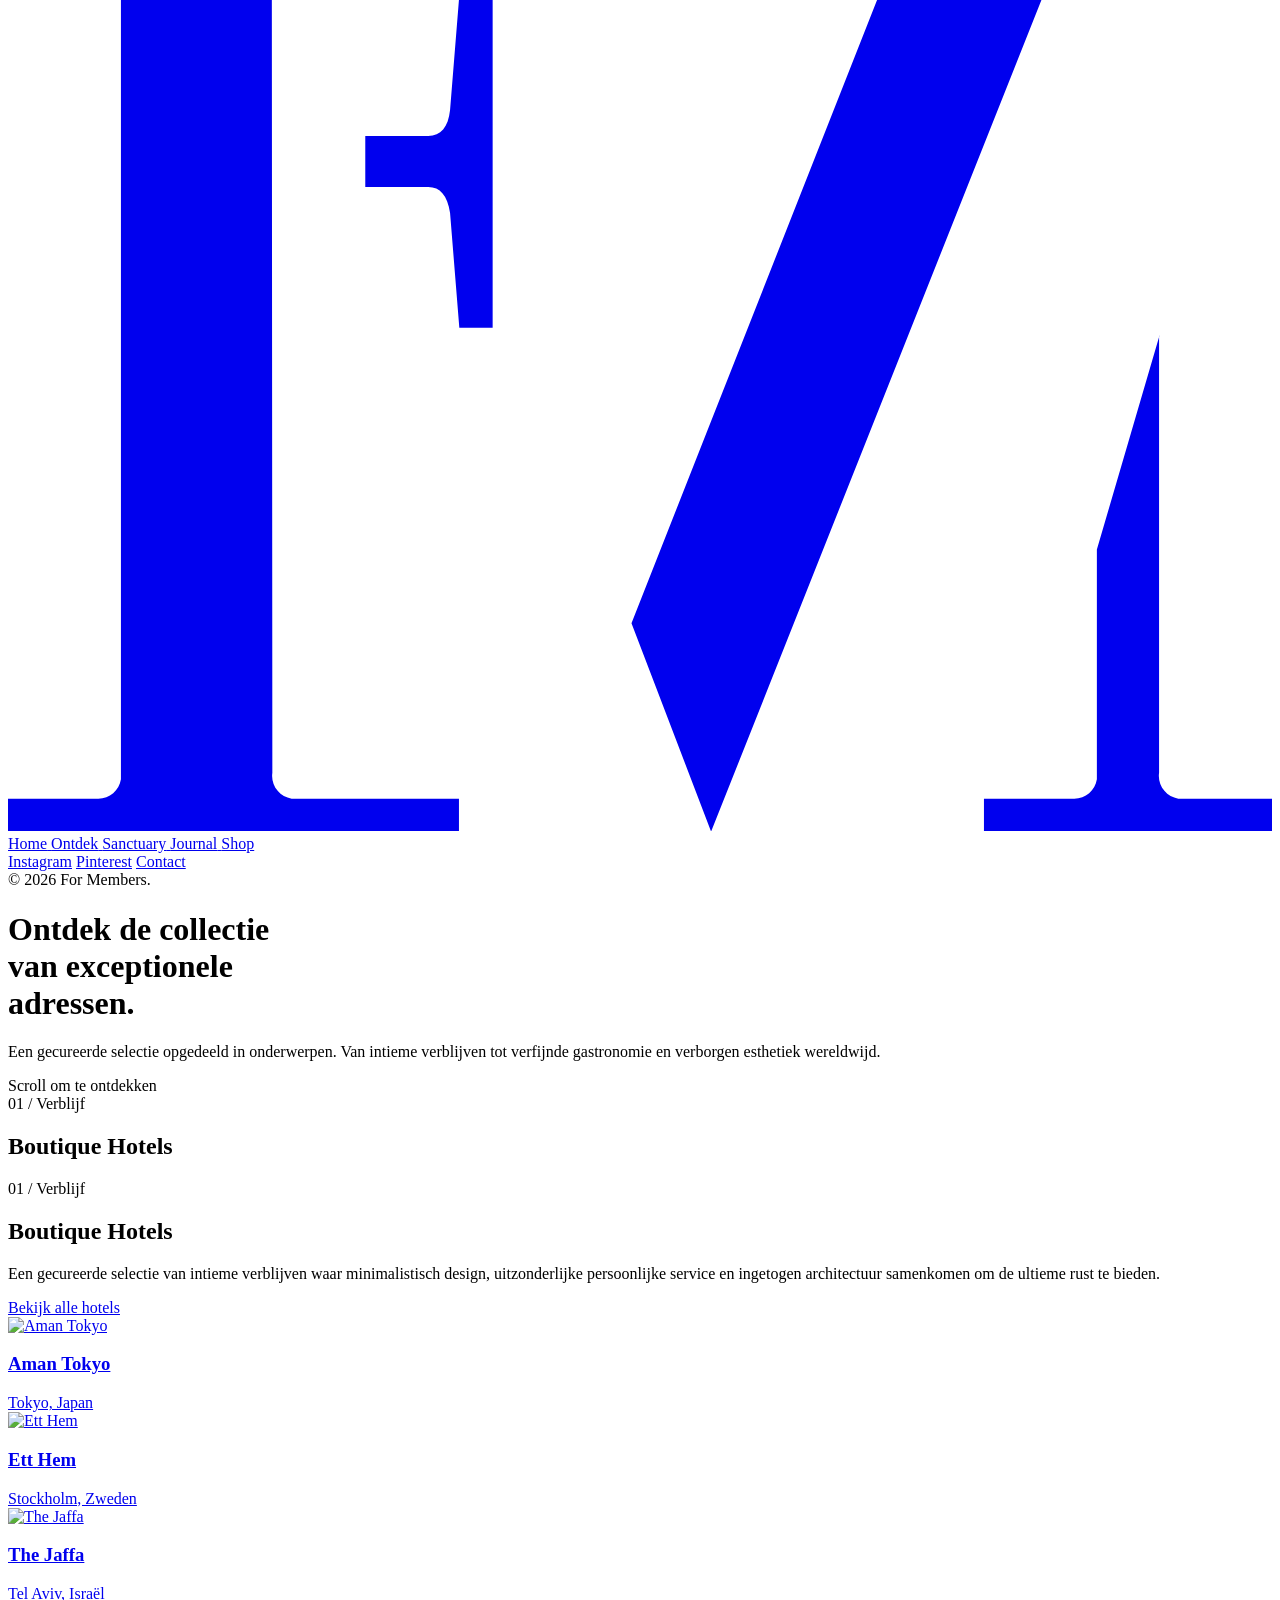
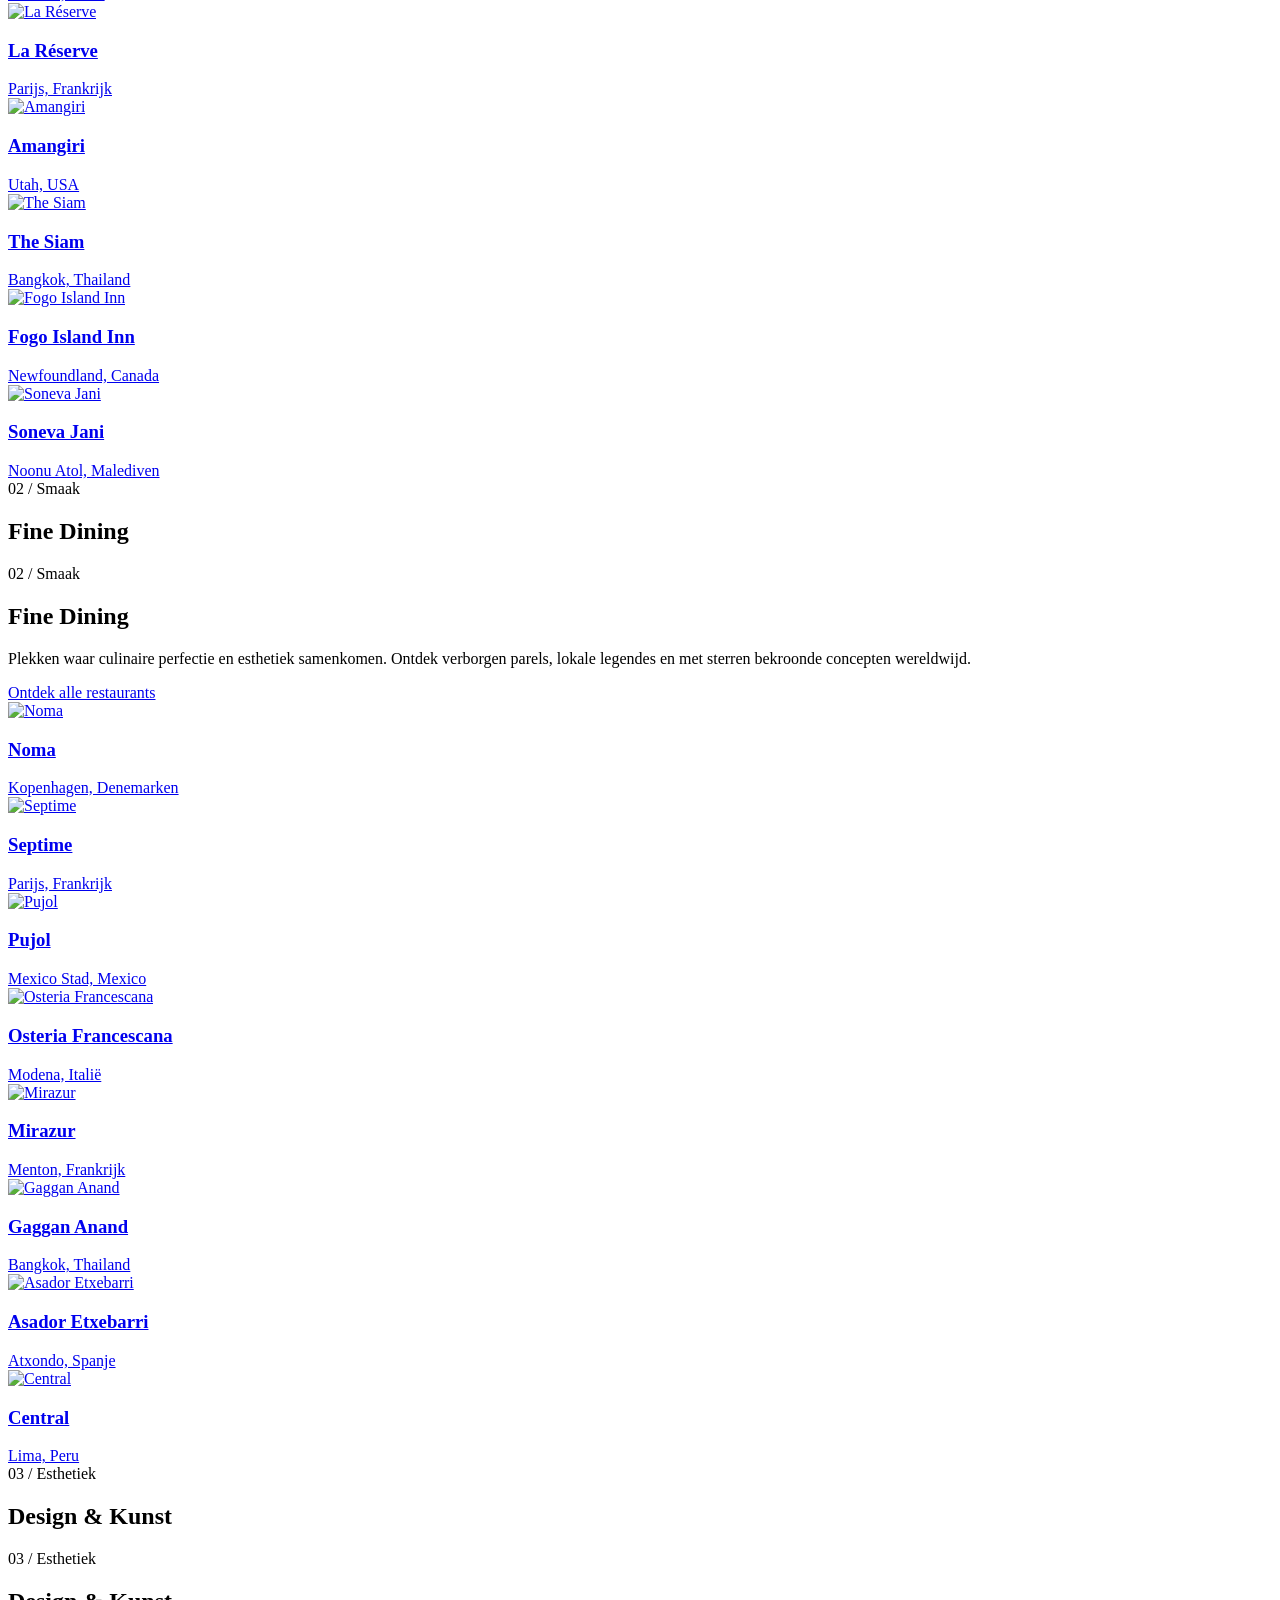
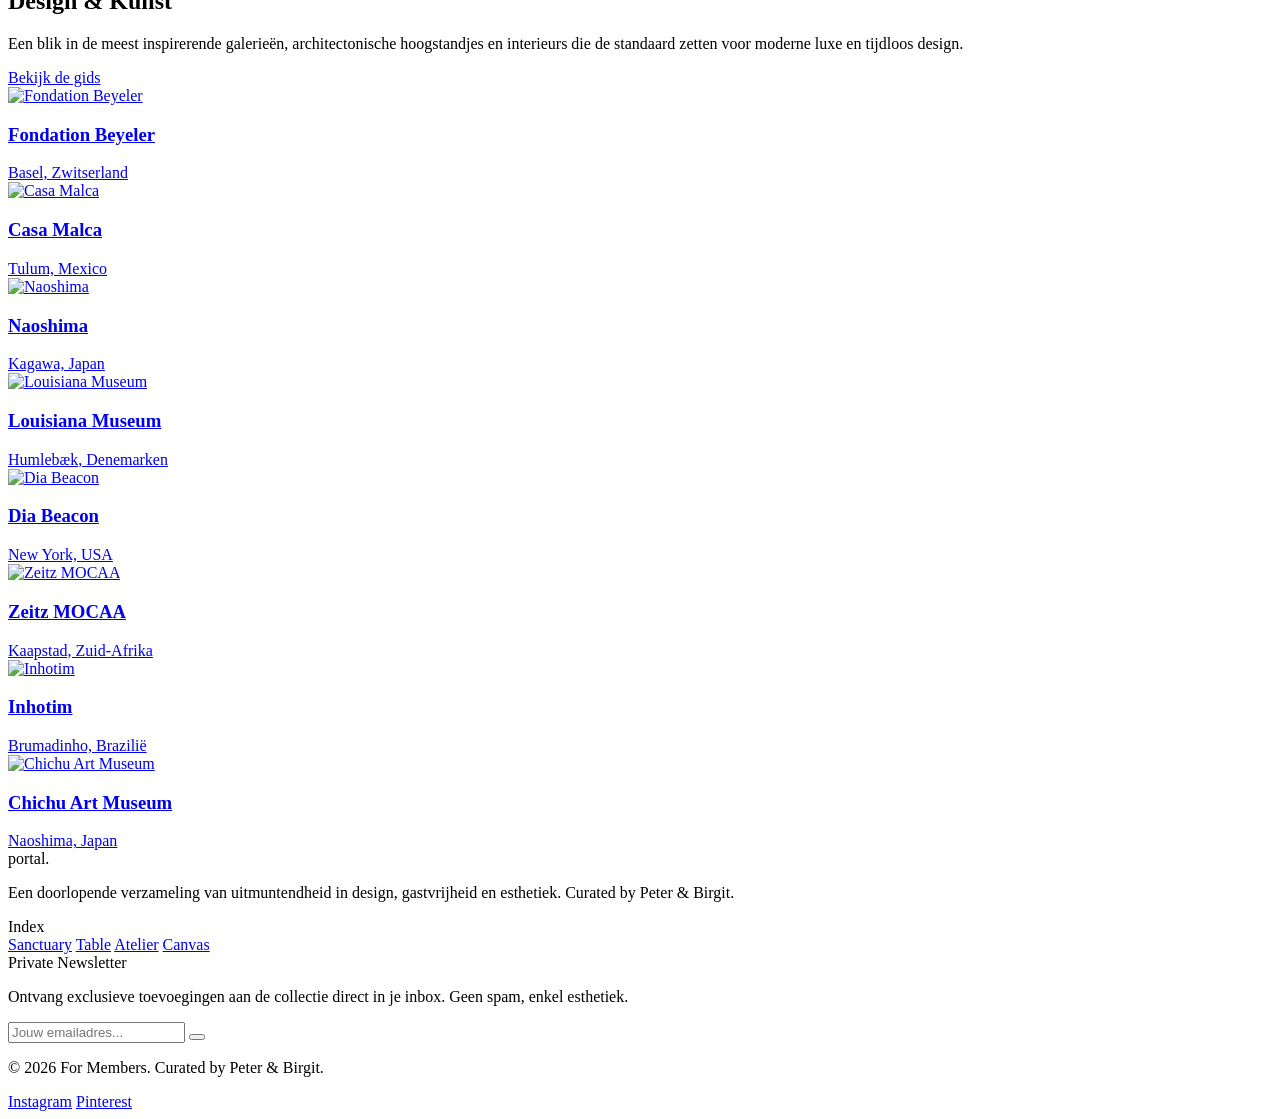
==== commit af13d095: "Rename FM.PB.NL to PB.NL/FM in nav across all pages Co-Authored-By: Claude Opus 4.6 <noreply@anthrop" ====
--- a/ontdek.html
+++ b/ontdek.html
@@ -34,7 +34,7 @@
         </a>
         <div class="flex gap-8 items-center pointer-events-auto">
             <a href="ontdek.html" class="text-sm font-medium tracking-wide uppercase hover:opacity-50 transition-opacity hidden md:block">Ontdek</a>
-            <a href="#" class="text-sm font-medium tracking-wide uppercase hover:opacity-50 transition-opacity hidden md:block">FM.PB.NL</a>
+            <a href="#" class="text-sm font-medium tracking-wide uppercase hover:opacity-50 transition-opacity hidden md:block">PB.NL/FM</a>
         </div>
     </nav>
 
